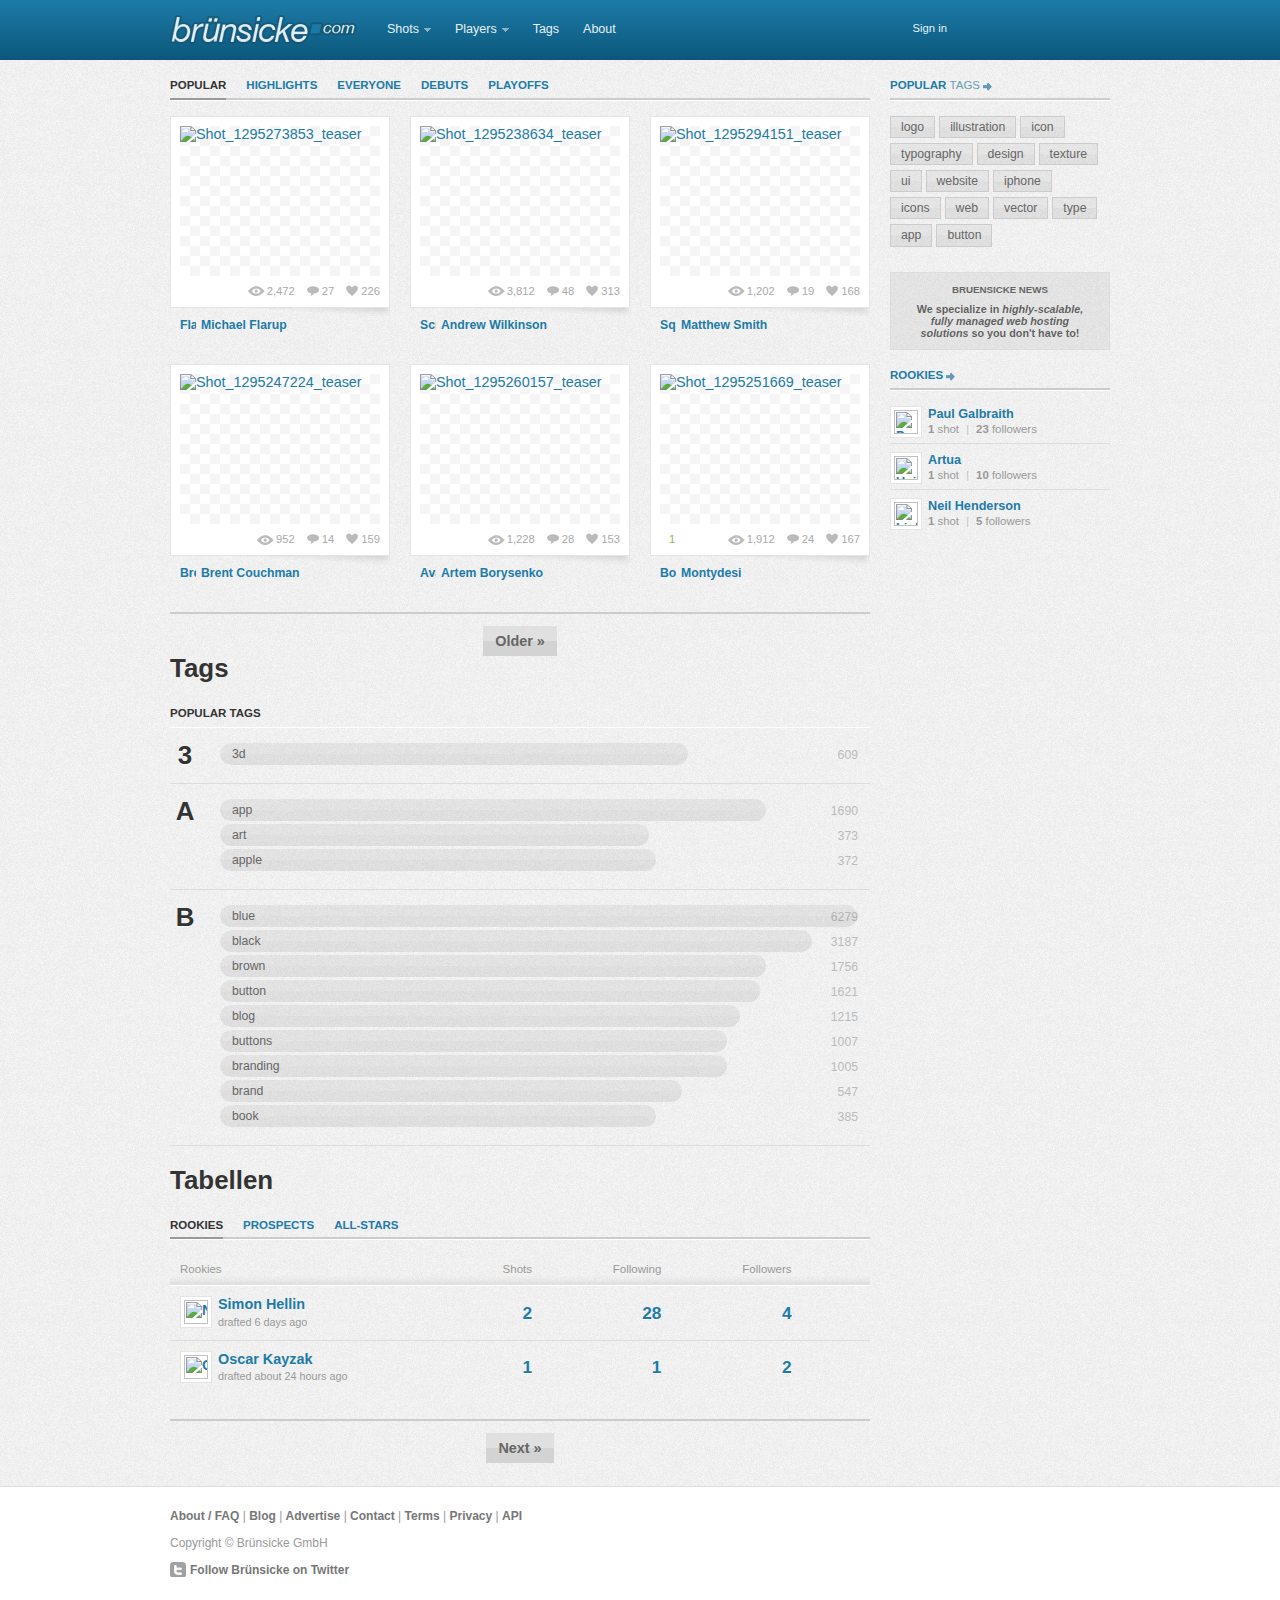
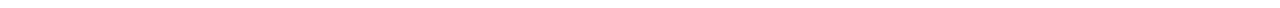
==== webroot/index.html @ 8df4af20 "adding index.html as test prototype" ====
<html lang="en" xmlns="http://www.w3.org/1999/xhtml" xml:lang="en">
<head>
    <meta http-equiv="Content-Type" content="text/html; charset=utf-8" />
    <title>theme_front</title>
    <meta name="viewport" content="width=1000" />
    <link rel="stylesheet" type="text/css" href="css/style.css" media="all" />
</head>

<body>
    <div id="header">
        <div id="header-inner">
            <div id="logo">
                <a href="http://bruensicke.com/"><img alt="bruensicke" src="img/logo.png" /></a>
            </div>

            <ul id="primary">
                <li id="t-signin"><a href="#/session/new">Sign in</a></li>

                <li id="t-shots">
                    <a href="#/" class="has-sub">Shots</a>

                    <ul class="tabs">
                        <li class="active"><a href="#/shots/popular/">Popular</a></li>

                        <li class=""><a href="#/highlights/">Highlights</a></li>

                        <li class=""><a href="#/shots/everyone">Everyone</a></li>

                        <li class=""><a href="#/shots/debuts/">Debuts</a></li>

                        <li class=""><a href="#/shots/playoffs">Playoffs</a></li>
                    </ul>
                </li>

                <li id="t-players">
                    <a href="#/members" class="has-sub">Players</a>

                    <ul class="tabs">
                        <li class=""><a href="#/members/rookies">Rookies</a></li>

                        <li class=""><a href="#/members/prospects">Prospects</a></li>

                        <li class=""><a href="#/members/all-stars">All-Stars</a></li>
                    </ul>
                </li>

                <li id="t-tags"><a href="#/tags">Tags</a></li>

                <li id="t-about"><a href="#/site/about">About</a></li>
            </ul>
        </div>
    </div><!-- /header -->

    <div id="container">
        <div id="main">
            <ul class="secondary">
                <li class="active"><a href="#/shots/popular/">Popular</a></li>

                <li class=""><a href="#/highlights/">Highlights</a></li>

                <li class=""><a href="#/shots/everyone">Everyone</a></li>

                <li class=""><a href="#/shots/debuts/">Debuts</a></li>

                <li class=""><a href="#/shots/playoffs">Playoffs</a></li>
            </ul><!-- boxes -->

            <ol class="group">
                <li class="groupitem">
                    <div class="box">
                        <div class="item">
                            <div class="item-img">
                                <a href="#/shots/100766-Thermo-Settings?list=popular&amp;offset=0" class="item-link"><img alt="Shot_1295273853_teaser" src="images/shot_1295273853_teaser.png" /></a> <a style="opacity: 0;" href="#/shots/100766-Thermo-Settings?list=popular&amp;offset=0" class="item-over"><strong>Thermo Settings</strong> <span class="dim">400 × 300</span> (120,000 pixels) <em>January 17, 2011</em></a>
                            </div>

                            <ul class="tools group">
                                <li class="fav"><a href="#/shots/100766-Thermo-Settings/fans" title="See fans of this screenshot">226</a></li>

                                <li class="cmnt"><a href="#/shots/100766-Thermo-Settings?list=popular&amp;offset=0#comments" title="View comments on this screenshot">27</a></li>

                                <li class="views">2,472</li>
                            </ul>
                        </div>
                    </div>

                    <h2><a href="#/flarup" class="url" rel="contact" title="Michael Flarup"><img alt="Flarup-flarup" class="photo fn" src="images/avatar.jpg" /> Michael Flarup</a></h2>
                </li>

                <li class="groupitem">
                    <div class="box">
                        <div class="item">
                            <div class="item-img">
                                <a href="#/shots/100601-Now-in-Beta?list=popular&amp;offset=1" class="item-link"><img alt="Shot_1295238634_teaser" src="images/shot_1295238634_teaser.png" /></a> <a href="#/shots/100601-Now-in-Beta?list=popular&amp;offset=1" class="item-over"><strong>Now in Beta</strong> <span class="dim">400 × 300</span> (120,000 pixels) <em>January 16, 2011</em></a>
                            </div>

                            <ul class="tools group">
                                <li class="fav"><a href="#/shots/100601-Now-in-Beta/fans" title="See fans of this screenshot">313</a></li>

                                <li class="cmnt"><a href="#/shots/100601-Now-in-Beta?list=popular&amp;offset=1#comments" title="View comments on this screenshot">48</a></li>

                                <li class="views">3,812</li>
                            </ul>
                        </div>
                    </div>

                    <h2><a href="#/awilkinson" class="url" rel="contact" title="Andrew Wilkinson"><img alt="Screen_shot_2009-11-10_at_2" class="photo fn" src="images/avatar.jpg" /> Andrew Wilkinson</a></h2>
                </li>

                <li class="groupitem third">
                    <div class="box">
                        <div class="item">
                            <div class="item-img">
                                <a href="#/shots/100973-Trappe-Door-Menu?list=popular&amp;offset=2" class="item-link"><img alt="Shot_1295294151_teaser" src="images/shot_1295294151_teaser.png" /></a> <a href="#/shots/100973-Trappe-Door-Menu?list=popular&amp;offset=2" class="item-over"><strong>Trappe Door Menu</strong> <span class="dim">400 × 300</span> (120,000 pixels) <em>January 17, 2011</em></a>
                            </div>

                            <ul class="tools group">
                                <li class="fav"><a href="#/shots/100973-Trappe-Door-Menu/fans" title="See fans of this screenshot">168</a></li>

                                <li class="cmnt"><a href="#/shots/100973-Trappe-Door-Menu?list=popular&amp;offset=2#comments" title="View comments on this screenshot">19</a></li>

                                <li class="views">1,202</li>
                            </ul>
                        </div>
                    </div>

                    <h2><a href="#/squaredeye" class="url" rel="contact" title="Matthew Smith"><img alt="Squaredeye_336x336" class="photo fn" src="images/avatar.jpg" /> Matthew Smith</a></h2>
                </li>

                <li class="groupitem">
                    <div class="box">
                        <div class="item">
                            <div class="item-img">
                                <a href="#/shots/100644-East-VS-West?list=popular&amp;offset=3" class="item-link"><img alt="Shot_1295247224_teaser" src="images/shot_1295247224_teaser.png" /></a> <a href="#/shots/100644-East-VS-West?list=popular&amp;offset=3" class="item-over"><strong>East VS West</strong> <span class="dim">400 × 300</span> (120,000 pixels) <em>January 17, 2011</em></a>
                            </div>

                            <ul class="tools group">
                                <li class="fav"><a href="#/shots/100644-East-VS-West/fans" title="See fans of this screenshot">159</a></li>

                                <li class="cmnt"><a href="#/shots/100644-East-VS-West?list=popular&amp;offset=3#comments" title="View comments on this screenshot">14</a></li>

                                <li class="views">952</li>
                            </ul>
                        </div>
                    </div>

                    <h2><a href="#/brentcouchman" class="url" rel="contact" title="Brent Couchman"><img alt="Brent_couchman" class="photo fn" src="images/avatar.jpg" /> Brent Couchman</a></h2>
                </li>

                <li class="groupitem">
                    <div class="box">
                        <div class="item">
                            <div class="item-img">
                                <a href="#/shots/100680-Sushi-icons?list=popular&amp;offset=4" class="item-link"><img alt="Shot_1295260157_teaser" src="images/shot_1295260157_teaser.png" /></a> <a href="#/shots/100680-Sushi-icons?list=popular&amp;offset=4" class="item-over"><strong>Sushi icons</strong> <span class="dim">400 × 300</span> (120,000 pixels) <em>January 17, 2011</em></a>
                            </div>

                            <ul class="tools group">
                                <li class="fav"><a href="#/shots/100680-Sushi-icons/fans" title="See fans of this screenshot">153</a></li>

                                <li class="cmnt"><a href="#/shots/100680-Sushi-icons?list=popular&amp;offset=4#comments" title="View comments on this screenshot">28</a></li>

                                <li class="views">1,228</li>
                            </ul>
                        </div>
                    </div>

                    <h2><a href="#/intriligator" class="url" rel="contact" title="Artem Borysenko"><img alt="Avatar" class="photo fn" src="images/avatar.jpg" /> Artem Borysenko</a></h2>
                </li>

                <li class="groupitem third">
                    <div class="box">
                        <div class="item">
                            <div class="item-img">
                                <a href="#/shots/100654-Sega-Controller?list=popular&amp;offset=5" class="item-link"><img alt="Shot_1295251669_teaser" src="images/shot_1295251669_teaser.png" /></a> <a href="#/shots/100654-Sega-Controller?list=popular&amp;offset=5" class="item-over"><strong>Sega Controller</strong> <span class="dim">400 × 300</span> (120,000 pixels) <em>January 17, 2011</em></a>
                            </div>

                            <ul class="tools group">
                                <li class="fav"><a href="#/shots/100654-Sega-Controller/fans" title="See fans of this screenshot">167</a></li>

                                <li class="cmnt"><a href="#/shots/100654-Sega-Controller?list=popular&amp;offset=5#comments" title="View comments on this screenshot">24</a></li>

                                <li class="views">1,912</li>
                            </ul>
                        </div><a href="#/shots/100654-Sega-Controller/rebounds"><span original-title="This shot has rebounds." rel="tipsy" class="rebound-mark has-rebounds">1</span></a>
                    </div>

                    <h2><a href="#/MontyDesi" class="url" rel="contact" title="Montydesi"><img alt="Boxy2_normal" class="photo fn" src="images/avatar.jpg" /> Montydesi</a></h2>
                </li>
            </ol>

            <div class="page">
                <div class="pagination">
                    <a href="#/shots?page=2" class="next_page" rel="next">Older »</a>
                </div>
            </div><!-- /boxes -->
            <!-- tags -->

            <div class="full">
                <h1>Tags</h1>
            </div>

            <h2 class="section">Popular <span class="meta">Tags</span></h2>

            <h3 class="alpha"><span>3</span></h3>

            <ol class="tags main">
                <li class="tag"><em>609</em> <a href="/tags/3d" rel="tag"><strong>3d</strong></a> <span class="perc" style="width: 72%;">72%</span></li>
            </ol>

            <h3 class="alpha"><span>A</span></h3>

            <ol class="tags main">
                <li class="tag"><em>1690</em> <a href="/tags/app" rel="tag"><strong>app</strong></a> <span class="perc" style="width: 84%;">84%</span></li>

                <li class="tag"><em>373</em> <a href="/tags/art" rel="tag"><strong>art</strong></a> <span class="perc" style="width: 66%;">66%</span></li>

                <li class="tag"><em>372</em> <a href="/tags/apple" rel="tag"><strong>apple</strong></a> <span class="perc" style="width: 67%;">67%</span></li>
            </ol>

            <h3 class="alpha"><span>B</span></h3>

            <ol class="tags main">
                <li class="tag"><em>6279</em> <a href="/tags/blue" rel="tag"><strong>blue</strong></a> <span class="perc" style="width: 98%;">98%</span></li>

                <li class="tag"><em>3187</em> <a href="/tags/black" rel="tag"><strong>black</strong></a> <span class="perc" style="width: 91%;">91%</span></li>

                <li class="tag"><em>1756</em> <a href="/tags/brown" rel="tag"><strong>brown</strong></a> <span class="perc" style="width: 84%;">84%</span></li>

                <li class="tag"><em>1621</em> <a href="/tags/button" rel="tag"><strong>button</strong></a> <span class="perc" style="width: 83%;">83%</span></li>

                <li class="tag"><em>1215</em> <a href="/tags/blog" rel="tag"><strong>blog</strong></a> <span class="perc" style="width: 80%;">80%</span></li>

                <li class="tag"><em>1007</em> <a href="/tags/buttons" rel="tag"><strong>buttons</strong></a> <span class="perc" style="width: 78%;">78%</span></li>

                <li class="tag"><em>1005</em> <a href="/tags/branding" rel="tag"><strong>branding</strong></a> <span class="perc" style="width: 78%;">78%</span></li>

                <li class="tag"><em>547</em> <a href="/tags/brand" rel="tag"><strong>brand</strong></a> <span class="perc" style="width: 71%;">71%</span></li>

                <li class="tag"><em>385</em> <a href="/tags/book" rel="tag"><strong>book</strong></a> <span class="perc" style="width: 67%;">67%</span></li>
            </ol><!-- /tags -->
            <!-- tables -->

            <div class="full">
                <h1>Tabellen</h1>
            </div>

            <ul class="secondary">
                <li class="active"><a href="/members/rookies">Rookies</a></li>

                <li class=""><a href="/members/prospects">Prospects</a></li>

                <li class=""><a href="/members/all-stars">All-Stars</a></li>
            </ul>

            <table cellspacing="0" class="data users-table">
                <tbody>
                    <tr>
                        <th class="list-title">Rookies</th>

                        <th></th>

                        <th class="num">Shots</th>

                        <th class="num">Following</th>

                        <th class="num">Followers</th>

                        <th></th>
                    </tr>

                    <tr class="user-7855">
                        <td class="user">
                            <h4 class="vcard"><a title="Simon Hellin" rel="contact" class="url" href="/simohell"><img src="images/avatar.jpg" class="photo fn" alt="N1035983820_30108112_5289_normal" /> Simon Hellin</a> <span class="user-meta">drafted 6 days ago</span></h4>
                        </td>

                        <td></td>

                        <td class="num screenshots"><a href="/simohell">2</a></td>

                        <td class="num follows"><a href="/simohell/following">28</a></td>

                        <td class="num followers"><a href="/simohell/followers">4</a></td>

                        <td class="follow"></td>
                    </tr>

                    <tr class="user-11379">
                        <td class="user">
                            <h4 class="vcard"><a title="Oscar Kayzak" rel="contact" class="url" href="/oquay"><img src="images/avatar.jpg" class="photo fn" alt="Oscar" /> Oscar Kayzak</a> <span class="user-meta">drafted about 24 hours ago</span></h4>
                        </td>

                        <td></td>

                        <td class="num screenshots"><a href="/oquay">1</a></td>

                        <td class="num follows"><a href="/oquay/following">1</a></td>

                        <td class="num followers"><a href="/oquay/followers">2</a></td>

                        <td class="follow"></td>
                    </tr>
                </tbody>
            </table>

            <div class="page">
                <div class="pagination">
                    <a rel="next" class="next_page" href="/members/rookies?page=2">Next »</a>
                </div><!-- /tables -->
            </div>
      </div><!-- /main -->

            <div id="sidebar">
                <h3 class="tab"><a href="#/tags">Popular <span class="meta">Tags</span></a></h3>

                <ol class="popular-tags">
                    <li class="tag"><a href="#/tags/logo" rel="tag">logo</a></li>

                    <li class="tag"><a href="#/tags/illustration" rel="tag">illustration</a></li>

                    <li class="tag"><a href="#/tags/icon" rel="tag">icon</a></li>

                    <li class="tag"><a href="#/tags/typography" rel="tag">typography</a></li>

                    <li class="tag"><a href="#/tags/design" rel="tag">design</a></li>

                    <li class="tag"><a href="#/tags/texture" rel="tag">texture</a></li>

                    <li class="tag"><a href="#/tags/ui" rel="tag">ui</a></li>

                    <li class="tag"><a href="#/tags/website" rel="tag">website</a></li>

                    <li class="tag"><a href="#/tags/iphone" rel="tag">iphone</a></li>

                    <li class="tag"><a href="#/tags/icons" rel="tag">icons</a></li>

                    <li class="tag"><a href="#/tags/web" rel="tag">web</a></li>

                    <li class="tag"><a href="#/tags/vector" rel="tag">vector</a></li>

                    <li class="tag"><a href="#/tags/type" rel="tag">type</a></li>

                    <li class="tag"><a href="#/tags/app" rel="tag">app</a></li>

                    <li class="tag"><a href="#/tags/button" rel="tag">button</a></li>
                </ol>

                <div class="ad-top-wrap">
                    <div class="ad last group">
                        <a href="#/site/advertise" class="flag">Bruensicke News</a><strong>We specialize in <em>highly-scalable, fully managed web hosting solutions</em> so you don't have to!</strong></a>
                    </div>
                </div>

                <h3 class="tab"><a href="#/members/rookies">Rookies</a></h3>

                <ol class="players-list">
                    <li class="groupitem">
                        <h4 class="vcard"><a href="#/paulgalbraith" class="url" length="18" rel="contact" title="Paul Galbraith"><img alt="Paulgalbraith" class="photo fn" src="images/avatar.jpg" /> Paul Galbraith</a> <span class="user-meta"><strong>1</strong> shot <i>|</i> <strong>23</strong> followers</span></h4>
                    </li>

                    <li class="groupitem">
                        <h4 class="vcard"><a href="#/Artua" class="url" length="18" rel="contact" title="Artua"><img alt="Upic" class="photo fn" src="images/avatar.jpg" /> Artua</a> <span class="user-meta"><strong>1</strong> shot <i>|</i> <strong>10</strong> followers</span></h4>
                    </li>

                    <li class="groupitem">
                        <h4 class="vcard"><a href="#/henderland" class="url" length="18" rel="contact" title="Neil Henderson"><img alt="Light-fun---flickr---photo-sharing__1295353305246" class="photo fn" src="images/avatar.jpg" /> Neil Henderson</a> <span class="user-meta"><strong>1</strong> shot <i>|</i> <strong>5</strong> followers</span></h4>
                    </li>
                </ol>
            </div><!-- /sidebar -->

            <div class="clear"></div>
        </div><!-- /content -->
        <!-- /container -->

        <div id="footer">
            <div id="footer-inner">
                <p id="footer-nav"><a href="#/site/about" id="f-home">About / FAQ</a> | <a href="http://blog.front.com/">Blog</a> | <a href="#/site/advertise">Advertise</a> | <a href="#/site/contact">Contact</a> | <a href="#/site/terms">Terms</a> | <a href="#/site/privacy">Privacy</a> | <a href="#/site/api">API</a></p>

                <p>Copyright © Brünsicke GmbH</p>

                <p><a href="http://twitter.com/bruensicke" class="footer-twitter">Follow Brünsicke on Twitter</a></p>
            </div>
        </div><!-- /footer -->
        <script src="js/jquery.min.js" type="text/javascript">
</script><script src="js/jquery.form.js" type="text/javascript">
</script><script src="js/jquery.tipsy.js" type="text/javascript">
</script><script src="js/application.js" type="text/javascript">
</script>
    </div>
</body>
</html>
---- webroot/css/style.css ----
/* =  Bruensicke Template - Front  
-------------------------------------------------------------- */

/* =  reset  
-------------------------------------------------------------- */

html,
body,
div,
span,
applet,
object,
iframe,
h1,
h2,
h3,
h4,
h5,
h6,
p,
blockquote,
pre,
a,
abbr,
acronym,
address,
big,
cite,
code,
del,
dfn,
em,
font,
img,
ins,
kbd,
q,
s,
samp,
small,
strike,
strong,
sub,
sup,
tt,
var,
b,
u,
i,
center,
dl,
dt,
dd,
ol,
ul,
li,
fieldset,
form,
label,
legend,
table,
caption,
tbody,
tfoot,
thead,
tr,
th,
td {
    margin: 0pt;
    padding: 0pt;
    font-size: 100%;
    vertical-align: baseline;
    border: 0pt none;
    outline: 0pt none;
    background: none repeat scroll 0% 0% transparent;
}
ol,
ul { list-style: none outside none }
body {
    font-family: "Helvetica Neue",Helvetica,Arial,sans-serif;
    font-size: 62.5%;
	background: url('../img/tile.gif') repeat scroll -70% 0pt;
}
a:link,
a:visited {
    outline: medium none;
    text-decoration: none;
}
a:hover {
    text-decoration: none;
}
*::-moz-selection {
    background: none repeat scroll 0% 0% rgb(234, 76, 136);
    color: rgba(255, 255, 255, 0.85);
}

/* =  colors  
-------------------------------------------------------------- */
body {
	background-color: #f0f0f0;
    color: #333333;
}
a:link,
a:visited {
    color: #1d7ba8;
}
a:hover {
    color: #0b577b;
}
#header { 
	background: #1d7ba8; /* for non-css3 browsers */
	filter: progid:DXImageTransform.Microsoft.gradient(startColorstr='#1d7ba8', endColorstr='#0b577b'); /* for IE */
	background: -webkit-gradient(linear, left top, left bottom, from(#1d7ba8), to(#0b577b)); /* for webkit browsers */
	background: -moz-linear-gradient(top,  #1d7ba8,  #0b577b); /* for firefox 3.6+ */
	}
div#header ul {
    color: #1d7ba8;
}
div#header ul li a {
    color: #e6f1f5;
}
div#header ul li a:hover,
div#header ul li#t-profile:hover a,
div#header ul li#t-shots:hover a,
div#header ul li#t-players:hover a {
    color: #fff;
}
div#header ul li ul {
    background-color: #1c749a;
}

ol.group li div.box a.item-over strong {
    color: rgb(234, 76, 136);
}

#footer { 
	border-top: 1px solid #dddddd;
	background-color: #fff; 
	}

/* =  stucture  
-------------------------------------------------------------- */
#wrap-inner {
    padding: 25px 0pt 30px;
    background: url('../img/big-fade.png') repeat-x scroll -70% 0pt transparent;
}
#container {
    position: relative;
    width: 940px;
    margin: 0pt auto;
    padding: 0pt;
    font-size: 1.2em;
}
#main {
    float: left;
    width: 700px;
    font-size: 1.2em;
}
#sidebar {
    float: right;
    width: 220px;
    font-size: 1.2em;
}
.clear {
	clear: both;
}

/* =  header  
-------------------------------------------------------------- */
#header { 
	min-height: 60px;
	margin: 0 0 20px 0;
	}
#header-inner {
    width: 940px;
    margin: 0pt auto;
    padding: 15px 0pt;
}
#logo {
    float: left;
    margin: 0pt;
}
#logo a,
#logo span {
    display: block;
    width: 187px;
    height: 30px;
}
#logo a:hover { opacity: 0.6 }


/* =  primary navi
-------------------------------------------------------------- */
div#header ul {
    float: left;
    width: 584px;
    margin: 2px 0pt 0pt 20px;
}
div#header ul li {
    float: left;
    margin: 0pt 4px 0pt 0pt;
    font-size: 1.25em;
    line-height: 1;
}
div#header ul li#t-profile,
div#header ul li#t-signin,
div#header ul li#t-signup { float: right }
div#header ul li a {
    display: block;
    padding: 6px 10px 7px;
    text-decoration: none;
}
div#header ul li a:hover,
div#header ul li#t-profile:hover a,
div#header ul li#t-shots:hover a,
div#header ul li#t-players:hover a {
    background: url('../img/glass-light.png') repeat-x scroll 0pt 50% rgba(255, 255, 255, 0.12);
    -moz-border-radius: 6px 6px 6px 6px;
}
div#header ul li#t-signin a,
div#header ul li#t-signup a {
    padding: 0pt;
    margin: 6px 10px 6px 5px;
    font-size: 0.9em;
}
div#header ul li#t-signin a:hover,
div#header ul li#t-signup a:hover {
    background: none repeat scroll 0% 0% transparent;
    -moz-border-radius: 0pt 0pt 0pt 0pt;
}
body#user-profile div#header ul li#t-profile a,
body#shots div#header ul li#t-shots a,
body#players div#header ul li#t-players a,
body#tags div#header ul li#t-tags a,
body#activity div#header ul li#t-activity a,
body#upld div#header ul li#t-upld a,
body#about div#header ul li#t-about a,
body#following li#t-following a,
body#incoming-activity li#t-activity a {
    font-weight: bold;
    color: rgb(255, 255, 255);
    background: url('../img/primary-shadow.png') repeat-x scroll left top rgba(43, 48, 53, 0.53);
    -moz-border-radius: 6px 6px 6px 6px;
}
div#header ul li#t-profile a.url,
div#header ul li#t-shots a.has-sub,
div#header ul li#t-players a.has-sub {
    padding-right: 22px;
    background: url('../img/icon-submenu.png') no-repeat scroll 100% 50% transparent;
}
div#header ul li#t-profile:hover a.url,
body#user-profile div#header ul li#t-profile:hover a.url,
div#header ul li#t-shots:hover a.has-sub,
body#shots div#header ul li#t-shots:hover a.has-sub,
div#header ul li#t-players:hover a.has-sub,
body#players div#header ul li#t-players:hover a.has-sub {
    background-color: rgba(255, 255, 255, 0.12);
    background-image: url('../img/glass-light.png'), url('../img/icon-submenu.png');
    background-repeat: repeat-x, no-repeat;
    background-position: 0pt 50%, 100% 50%;
}
body#user-profile div#header ul li#t-profile a.url,
body#shots div#header ul li#t-shots a.has-sub,
body#players div#header ul li#t-players a.has-sub {
    background-image: url('../img/primary-shadow.png'), url('../img/icon-submenu.png');
    background-repeat: repeat-x, no-repeat;
    background-position: left top, 100% 50%;
}
div#header ul li#t-profile:hover a,
body#user-profile div#header ul li#t-profile:hover a,
div#header ul li#t-shots:hover a,
body#shots div#header ul li#t-shots:hover a,
div#header ul li#t-players:hover a,
body#players div#header ul li#t-players:hover a {
    -moz-border-radius-bottomleft: 0pt;
    -moz-border-radius-bottomright: 0pt;
    -moz-box-shadow: 1px 1px 1px rgba(0, 0, 0, 0.2);
}
div#header ul li ul {
    position: absolute;
    display: none;
    float: left;
    width: 120px;
    padding: 5px 0pt;
    -moz-border-radius: 0pt 6px 6px 6px;
    -moz-box-shadow: 1px 1px 1px rgba(0, 0, 0, 0.3);
    z-index: 2;
}
div#header ul li ul li {
    clear: left;
    margin: 0pt;
    width: 100%;
}

div#header ul li:hover ul li a {
    padding: 5px 10px;
    font-size: 0.7em;
    font-weight: normal;
    color: rgb(187, 191, 195);
    background: none repeat scroll 0% 0% transparent;
    -moz-box-shadow: none;
}
div#header ul li ul li a:hover {
    color: rgb(255, 255, 255);
    background: none repeat scroll 0% 0% rgba(255, 255, 255, 0.1);
    -moz-border-radius: 0pt 0pt 0pt 0pt;
}
div#header ul li ul li a:active { background: none repeat scroll 0% 0% rgba(0, 0, 0, 0.15) }
div#header ul li ul li:last-child a,
div#header ul li ul li:last-child a,
div#header ul li ul li:last-child a { border-bottom: medium none }


/* =    
-------------------------------------------------------------- */
a.tagline-action {
    margin: 0pt 0pt 0pt 3px;
    font-size: 0.8em;
    font-weight: bold;
    padding-right: 12px;
    background: url('../img/icon-bluearrow.png') no-repeat scroll 100% 4px transparent;
}
a.tagline-action:hover { background-position: 100% -18px }
div.full {
    width: 700px;
    margin: 0pt 0pt 20px;
    padding: 0pt;
}
h1 {
    font-size: 1.8em;
    line-height: 1.5em;
}
h1.compact {
    font-size: 1.36em;
    font-weight: normal;
    line-height: 1.3;
    color: rgb(119, 119, 119);
}
h1.compact strong { color: rgb(51, 51, 51) }
div.notice {
    padding: 10px 12px;
    font-size: 1.7em;
    font-weight: normal;
    text-align: left;
    color: rgb(255, 255, 255);
    border-top: 1px solid rgb(133, 174, 211);
    border-bottom: 1px solid rgb(204, 204, 204);
    background: url('../img/alert-lines.png') repeat-x scroll left top rgb(97, 143, 185);
}
div.notice h2 {
    width: 940px;
    margin: 0pt auto;
    font-weight: normal;
    text-align: center;
}
ul.secondary {
    margin: 0pt 0pt 15px;
    padding: 0pt;
    font-size: 0.8em;
    line-height: 1;
    border-bottom: 1px solid rgba(255, 255, 255, 0.9);
    background: url('../img/border-2px.gif') repeat-x scroll left bottom transparent;
}
ul.secondary:after {
    content: ".";
    display: block;
    height: 0pt;
    clear: both;
    visibility: hidden;
}
ul.secondary li {
    float: left;
    margin: 0pt 20px 0pt 0pt;
    font-weight: bold;
    line-height: 1;
    text-transform: uppercase;
    color: rgb(170, 170, 170);
}
ul.secondary li a,
ul.secondary li span.empty {
    float: left;
    padding: 0pt 0pt 8px;
    text-decoration: none;
}
ul.secondary li a:hover { background: url('../img/tab-over-2px.gif') repeat-x scroll left bottom transparent }
ul.secondary li a:hover,
ul.secondary li a:hover span.meta { color: rgb(32, 95, 130) }
ul.secondary li.active a,
ul.secondary li.active span.empty {
    color: rgb(51, 51, 51);
    background: url('../img/tab-on-2px.gif') repeat-x scroll left bottom transparent;
}
ol.group li {
    position: relative;
    width: 220px;
    float: left;
    padding: 0pt;
    margin: 0pt 20px 30px 0pt;
}
ol.group li.third { margin-right: 0pt }
ol.group li h2 {
    margin: 0pt;
    padding: 0pt 0pt 0pt 10px;
    font-size: 0.85em;
    font-weight: normal;
    line-height: 1.4em;
    color: rgb(153, 153, 153);
    vertical-align: middle;
}
ol.group li h2 a img {
    float: left;
    width: 16px;
    margin: 0pt 5px 0pt 0pt;
    vertical-align: middle;
}
ol.group li h2 a {
    font-weight: bold;
    text-decoration: none;
}
ol.group li h2 a:hover img { width: 16px }
ol.group li div.box {
    position: relative;
    clear: left;
    padding: 0pt 0pt 10px;
    background: url('../img/item-bottom-sm.png') no-repeat scroll left bottom transparent;
    overflow: hidden;
}
ol.group li div.box div.item {
    padding: 10px;
    background: url('../img/item-check-sm.gif') no-repeat scroll left top transparent;
}
ol.group li div.box a.item-over {
    opacity: 0;
    position: absolute;
    top: 10px;
    left: 10px;
    width: 180px;
    height: 130px;
    margin: 0pt;
    padding: 10px;
    font-size: 0.8em;
    line-height: 2em;
    text-decoration: none;
    color: rgb(136, 136, 136);
    background: url('../img/zoom-bg-white.png') no-repeat scroll right bottom transparent;
}
ol.group li div.box a.item-over strong {
    display: block;
    margin: 0pt;
    font-weight: bold;
    font-size: 1.4em;
    line-height: 1.2em;
}
ol.group li div.box a.item-over span.dim {
    font-weight: bold;
    color: rgb(102, 102, 102);
}
ol.group li div.box a.item-over em {
    display: block;
    position: absolute;
    bottom: 10px;
    left: 10px;
    margin: 0pt 0pt 3px;
    font-size: 1em;
    font-weight: normal;
    font-style: normal;
    line-height: 1em;
    color: rgb(136, 136, 136);
}
ol.group li div.item-img {
    width: 200px;
    height: 150px;
    overflow: hidden;
}
ol.group li div.box span.rebound-mark {
    position: absolute;
    bottom: 17px;
    left: 10px;
    z-index: 2;
}
ol.group li div.box span.has-rebounds {
    padding: 0pt 0pt 0pt 9px;
    font-size: 0.78em;
    line-height: 1.5;
    color: rgb(138, 186, 86);
    background: url('../img/icon-rebound-source.png') no-repeat scroll 0pt 0pt transparent;
}
ol.group li ul.tools {
    margin: 10px 0pt 0pt;
    text-align: left;
}
ul.tools li {
    float: right;
    width: auto;
    margin: 0pt 0pt 0pt 12px;
    display: inline;
    font-size: 0.78em;
    line-height: 1;
    color: rgb(170, 170, 170);
}
ul.tools li a {
    text-decoration: none;
    color: rgb(170, 170, 170);
}
ul.tools li.views {
    margin-left: 0pt;
    border-left: medium none;
    padding-left: 19px;
    background: url('../img/icon-views-sm.png') no-repeat scroll 0pt 50% transparent;
}
li.cmnt a,
li.cmnt span {
    padding-left: 15px;
    background: url('../img/icon-comments.png') no-repeat scroll 0pt 0pt transparent;
}
li.cmnt a:hover { background-position: 0pt -15px }
li.fav a,
li.fav span {
    padding-left: 15px;
    background: url('../img/icon-hearts.gif') no-repeat scroll 0pt 0pt transparent;
}
li.fav a:hover { background-position: 0pt -17px }
ul.tools li a:hover { color: rgb(119, 119, 119) }
div.page {
    padding: 20px 0pt 0pt;
    font-weight: bold;
    text-align: center;
    border-top: 2px solid rgb(204, 204, 204);
}
div.page a {
    margin: 0pt;
    padding: 7px 12px;
    font-size: 1em;
    line-height: 1;
    text-decoration: none;
    color: rgb(102, 102, 102);
    background: url('../img/glass-30.png') repeat-x scroll 0pt 50% rgb(211, 211, 211);
    -moz-border-radius: 6px 6px 6px 6px;
}
div.page a:hover {
    color: rgb(255, 255, 255);
    background: url('../img/glass-light.png') repeat-x scroll 0pt 50% rgb(234, 76, 136);
}
ol.players-list {
    margin: -8px 0pt 20px;
    font-size: 0.9em;
}
#sidebar ol.players-list { font-size: 0.8em }
ol.players-list li {
    margin: 0pt;
    padding: 8px 0pt;
    border-bottom: 1px solid rgb(221, 221, 221);
}
ol.players-list li h4.vcard { margin: 0pt }
#sidebar ol.players-list li h4.vcard { line-height: 1.4 }
#sidebar ol.players-list li h4.vcard img { width: 24px }
ol.players-list li span.user-meta {
    display: block;
    margin: 0pt;
    padding: 0pt;
    font-size: 0.85em;
    font-weight: normal;
    line-height: 1.2;
    color: rgb(153, 153, 153);
}
#sidebar ol.players-list li span.user-meta {
    font-size: 0.9em;
    line-height: 1;
}
ol.players-list li span.user-meta i {
    margin: 0pt 4px;
    font-size: 0.9em;
    text-shadow: 1px 1px 1px rgb(255, 255, 255);
    color: rgb(187, 187, 187);
}
ol.players-list li:last-child { border-bottom: medium none }
div.site ol.current-ads li:nth-child(4n) { margin-right: 0pt }
#sidebar h3 {
    margin: 0pt 0pt 15px;
    padding: 0pt 0pt 8px;
    font-size: 0.8em;
    line-height: 1;
    text-transform: uppercase;
    border-bottom: 1px solid rgba(255, 255, 255, 0.9);
    background: url('../img/border-2px.gif') repeat-x scroll left bottom transparent;
}
#sidebar h3 span.meta {
    font-weight: normal;
    line-height: 0.9;
    color: rgb(85, 85, 85);
}
#sidebar h3.tab { padding-bottom: 0pt }
#sidebar h3.tab:after {
    content: ".";
    display: block;
    height: 0pt;
    clear: both;
    visibility: hidden;
}
.tab a {
    float: left;
    padding: 0pt 12px 8px 0pt;
    font-weight: bold;
    background: url('../img/icon-bluearrow.png') no-repeat scroll 100% 2px transparent;
}
.tab a:hover { background-position: 100% -20px }
#sidebar h3.tab a span.meta { color: rgba(64, 131, 169, 0.8) }
.tab a:hover,
#sidebar h3.tab a:hover span.meta {
    text-decoration: none;
    color: rgb(32, 95, 130);
}
div.ad-top-wrap { margin: 18px 0pt 0pt;
	    padding: 20px 0 0 0;
    clear: both;
     }
div.ad {
    margin: 0pt 0pt 20px;
    padding: 10px 15px;
    background: none repeat scroll 0% 0% rgba(0, 0, 0, 0.05);
    font-size: 0.75em;
    font-weight: normal;
    text-align: center;
    color: rgba(0, 0, 0, 0.6);
    border: 1px solid rgb(221, 221, 221);
    -moz-border-radius: 6px 6px 6px 6px;
}
div.ad a.flag {
    display: block;
    margin: 0pt 0pt 6px;
    padding: 0pt;
    font-size: 0.9em;
    font-weight: bold;
    line-height: 1.5;
    text-transform: uppercase;
    color: rgb(102, 102, 102);
}
div.ad a.flag:hover { color: rgb(51, 51, 51) }
div.ad a {
    display: block;
    color: rgb(102, 102, 102);
}
div.ad a img {
    display: block;
    margin: 2px auto 5px;
}
div.ad a strong {
    display: block;
    clear: left;
    font-weight: normal;
    line-height: 1.3;
}
div.ad a em {
    font-style: normal;
    font-weight: bold;
    color: rgb(64, 131, 169);
}
div.ad a:hover { text-decoration: none }
h4.vcard {
    margin: 0pt 0pt 20px;
    font-size: 1.1em;
    font-weight: bold;
    line-height: 1.6em;
}
h4.vcard a img {
    float: left;
    width: 32px;
    margin: 0pt 6px 0pt 0pt;
    vertical-align: middle;
    padding: 3px;
    background: none repeat scroll 0% 0% rgb(255, 255, 255);
    border: 1px solid rgb(229, 229, 229);
}
h4.vcard a:hover img {
    border-color: transparent;
    background: none repeat scroll 0% 0% transparent;
}

/* =  tags full width 
-------------------------------------------------------------- */
h2.section {
    background: url("/img/border-2px.gif") repeat-x scroll left bottom transparent;
    border-bottom: 1px solid rgba(255, 255, 255, 0.9);
    font-size: 0.8em;
    line-height: 1;
    margin: 0 0 15px;
    overflow: hidden;
    padding: 0 0 8px;
    text-transform: uppercase;
}

h2.section.taggy {
	text-transform: none;
	}
h2.section.taggy a {
	padding-right: 10px;	
	background: url(../img/icon-arrows.gif) no-repeat 100% 5px;
	}
h2.section.taggy a:hover {	
	background-position: 100% -17px;
	}
h2.section.taggy span {
	padding-left: 12px;
	color: #999;
	background: url(../img/icon-tag.gif) no-repeat 0 1px;
	}

ol.tags {
	margin: 0 0 20px 0;
	}
ol.tags li {
	margin: 0;
	position: relative;
	display: block; 
	font-size: 0.85em;
	overflow: hidden;
	-webkit-border-radius: 12px;
	-moz-border-radius: 12px;
	border-radius: 12px;
	z-index: 1;
	}
ol.tags li:last-child {
	border-bottom: none;
	}
ol.tags li span.perc {
	position: absolute;
	top: 0;
	left: 0;
	min-width: 12%;
	height: 100%;
	text-indent: -9999px;
	display: block;
	background: rgba(0,0,0,.07) url(../img/glass-light.png) repeat-x 0 50%;
	overflow: hidden;
	-webkit-border-radius: 12px;
	-moz-border-radius: 12px;
	border-radius: 12px;
	-webkit-transition: background .2s ease-in-out;
	-moz-transition: background .2s ease-in-out;
	-o-transition: background .2s ease-in-out;
	transition: background .2s ease-in-out;
	}
ol.tags li a {
	display: block;
	position: relative;
	padding: 4px 12px;
	font-weight: normal;
	text-decoration: none;
	z-index: 2;
	color: #999;
	}
ol.tags li a:hover {
	color: #666;
	text-decoration: none;
	}
ol.tags li:hover {
	background: #fff;
	background: rgba(0,0,0,.07);
	z-index: 1;
	}
ol.tags li:hover span.perc {
	background: none;
	}
ol.tags li a strong {
	font-weight: normal;
	}
ol.tags li a:hover strong,
ol.tags li:hover a strong {
	}
ol.tags li a.delete-tag {
	float: right;
	margin: 5px 12px 0 0;
	padding: 0;
	width: 12px;
	height: 12px;
	vertical-align: middle;
	color: #999;
	background: url(../img/icon-tagx.png) no-repeat 0 0;
	z-index: 3;
	}
ol.tags li a.delete-tag:hover {
	background-position: 0 -12px;
	}
ol.tags li a.delete-tag img {
	height: 0;
	}
ol.tags li em {
	float: right;
	padding: .4em 12px 0 0;
	font-style: normal;
	color: #bbb;
	z-index: 3;
	}
ol.tags li em span.global a {
	margin-left: 5px;
	color: #999;
	}
ol.tags li em span.global a:hover {
	color: #777;
	}
ol.main {
	margin: 0 0 15px 0;
	padding: 0 0 15px 50px;
	border-bottom: 1px solid #ddd;
	}
ol.main li {	
	margin: 0 0 3px 0;
	}
ol.main li a {	
	color: #666;
	}
div.full p.tag-results {
	float: right;
	margin: 12px 0 0 0;
	padding-left: 13px;
	font-size: 1.1em;
	line-height: 1;
	background-image: url(../img/icon-tag.gif);
	background-repeat: no-repeat;
	background-position: 0 50%;
	}
h3.alpha {
    color: #333333;
    float: left;
    font-size: 1.8em;
    line-height: 1;
    text-align: center;
    text-shadow: 0 1px 0 #FFFFFF;
    width: 30px;
}

/* =  tags  
-------------------------------------------------------------- */
ol.popular-tags { margin: 0pt 0pt 15px }
ol.popular-tags li {
    float: left;
    margin: 0pt;
    font-size: 0.85em;
    line-height: 1;
}
ol.popular-tags li a {
    float: left;
    margin: 0pt 4px 5px 0pt;
    padding: 4px 10px;
    font-weight: normal;
    text-decoration: none;
    white-space: nowrap;
    color: rgb(102, 102, 102);
    border: 1px solid rgb(204, 204, 204);
    background: url('../img/glass.png') repeat-x scroll 0pt 50% rgba(0, 0, 0, 0.07);
    -moz-border-radius: 12px 12px 12px 12px;
}
ol.popular-tags li:hover { background: none repeat scroll 0% 0% transparent }
ol.popular-tags li a:hover {
    text-decoration: none;
    background: none repeat scroll 0% 0% rgba(255, 255, 255, 0.7);
}

/* =  tables  
-------------------------------------------------------------- */
/* data tables
---------------------------------------------------------- */

table.data {
	width: 100%;
	margin: 0 0 25px 0;
	padding: 0;
	border-collapse: collapse;
	}
table.data th, table.data td {
	margin: 0;
	padding: 10px;
	vertical-align: top;
	border-bottom: 1px solid #ddd;
	}
table.data td.user {
	white-space: nowrap;
	}
table.data td.num {
	text-align: right;
	}
table.data th.num {
	text-align: right;
	}
table.data td.date {	
	font-size: .9em;
	color: #777;
	}
table.data td.follow div.follow-prompt {	
	float: right;
	font-size: .9em;
	line-height: 12px;
	margin: 0;
	}
table.data td.follow div.follow-prompt form {	
	margin: 0;
	padding: 0;
	}
table.data td.follow a.follow,
table.data td.follow a.following {
	float: right;
	padding: 6px;
	width: 12px;
	height: 12px;
	margin-right: 0;
	}
table.data td.follow a.follow span,
table.data td.follow a.following span {	
	float: left;
	padding-left: 12px;
	text-indent: -999em;
	}
table.data td.draft a.draft,
table.data td.draft span.draft-pending {	
	float: none;
	margin: 0 10px 0 0;
	font-size: .8em;
	}
table.data tr:last-child th, table.data tr:last-child td {
	border-bottom: none;
	}
table.data th {
	padding: 0 10px 5px 10px;
	text-align: left;
	}
table.data h4.vcard {
	font-size: 1em;
	line-height: 1.2;
	margin-bottom: 0;
	}
table.data h4.vcard img {
	width: 24px;
	}
table.data h4.vcard span.user-meta {
	display: block;
	margin: 0;
	padding: 0;
	font-size: .75em;
	font-weight: normal;
	line-height: 1.5;
	color: #999;	
	}
span.user-meta a.url {
	color: #999;
	}
span.user-meta a.url:hover {
	color: #666;
	}
span.user-meta a.url:hover {
	background-position: 100% -19px;
	}
table.data td blockquote {
	margin-left: 0;
	}
table.data td a.action {
	font-size: .9em;
	}
table.data td em.meta {
	display: block;
	font-size: .9em;
	line-height: 1.4;
	font-style: normal;
	color: #999;
	}
table.users-table tr:hover {
	background: #fff;
	background: rgba(255,255,255,.5);
	}
table.users-table tr:last-child td {
	border: none;
	}
table.users-table td.num {
	font-size: 1em;
	color: #777;
	}
table.users-table td.num strong {
	font-size: 1.2em;
	font-weight: bold;
	color: #333;
	}
table.users-table td.num a {
	padding: 5px 10px;
	font-size: 1.2em;
	font-weight: bold;
	text-shadow: 0 1px 0 #fff;
	-webkit-border-radius: 4px;
	-moz-border-radius: 4px;
	border-radius: 4px;
	}
table.users-table td.num a:hover {
	color: #fff;
	text-shadow: none;
	background: #ea4c88 url(../img/glass-light.png) repeat-x 0 50%;
	}
table.users-table td.num em {
	font-size: .7em;
	font-weight: normal;
	font-style: normal;
	color: #777;
	}
table.users-table th {
	padding: 8px 20px;
	font-size: .8em;
	line-height: 1.2;
	font-weight: normal;
	color: #999;
	border-color: #fff;
	background: url(../img/table-header-fade.png) repeat-x 0 100%;
	}
table.users-table th.list-title {	
	padding-left: 10px;
	}
table.users-table td {
	vertical-align: middle;
	}
table.pixel-table th,
table.pixel-table td {
	padding: 6px 0;
	font-size: .8em;
	color: #777;
	}
table.pixel-table td {
	padding-left: 8px;
	color: #333;
	}
table.pixel-table tr.grouped th,
table.pixel-table tr.grouped td {
	padding-bottom: 0;
	border-bottom: none;
	}
table.users-table td a.follow,
table.users-table td a.following {
	margin: 0;
	}

/* =  announce  
-------------------------------------------------------------- */
div.announce-btn {
    float: right;
    width: 220px;
    margin: -5px 0pt 0pt;
}
div.announce-featured { margin-top: -8px }
div.announce-btn a {
    display: block;
    padding: 8px 10px;
    font-size: 0.9em;
    line-height: 1.2;
    text-align: center;
    color: rgb(153, 153, 153);
    border: 1px solid rgb(221, 221, 221);
    background: none repeat scroll 0% 0% rgb(255, 255, 255);
    -moz-border-radius: 6px 6px 6px 6px;
}
div.announce-featured a {
    padding: 5px 10px;
    text-align: left;
}
div.announce-featured a img {
    float: left;
    margin: 2px 5px 0pt 0pt;
}
div.announce-btn a strong.title {
    display: block;
    margin-bottom: 0pt;
    font-size: 1.1em;
    color: rgb(234, 76, 136);
}
div.announce-featured a strong.title { color: rgb(51, 51, 51) }
div.announce-btn a:hover {
    color: rgba(255, 255, 255, 0.7);
    border-color: rgb(234, 76, 136);
    background: url('../img/glass-light.png') repeat-x scroll 0pt 50% rgb(234, 76, 136);
}
div.announce-featured a:hover {
    color: rgb(153, 153, 153);
    border-color: rgb(204, 204, 204);
    background: none repeat scroll 0% 0% rgba(0, 0, 0, 0.04);
}
div.announce-btn a:hover strong.title { color: rgb(255, 255, 255) }
div.announce-featured a:hover strong.title { color: rgb(51, 51, 51) }


/* =  footer  
-------------------------------------------------------------- */
#footer { 
	margin-top: 30px;
}
#footer-inner {
    width: 940px;
    margin: 0pt auto;
    padding: 20px 30px;
    font-size: 1.2em;
    color: rgb(153, 153, 153);
}
#footer a {
    font-weight: bold;
    color: rgb(119, 119, 119);
}
#footer a:hover {
    text-decoration: none;
    color: rgb(234, 76, 136);
}
#footer p {
    margin: 0pt 0pt 8px;
    line-height: 1.6;
}
#footer p#footer-primary {
    margin-top: 3px;
    color: rgb(204, 204, 204);
}
#footer-primary a { margin: 0pt 5px }
#footer-primary a#f-home { margin-left: 0pt }
#footer a.footer-twitter {
    padding: 1px 0pt 0pt 20px;
    background: url('../img/icon-twitter-footer.gif') no-repeat scroll 0pt 0pt transparent;
}
#footer a.footer-twitter:hover { background-position: 0pt -34px }

hr,
.hide { display: none }
a img { border: medium none }
.group:after {
    content: ".";
    display: block;
    height: 0pt;
    clear: both;
    visibility: hidden;
}
:first-child + html .group,
:first-child + html ul.tabs,
:first-child + html h3.tab { min-height: 1px }
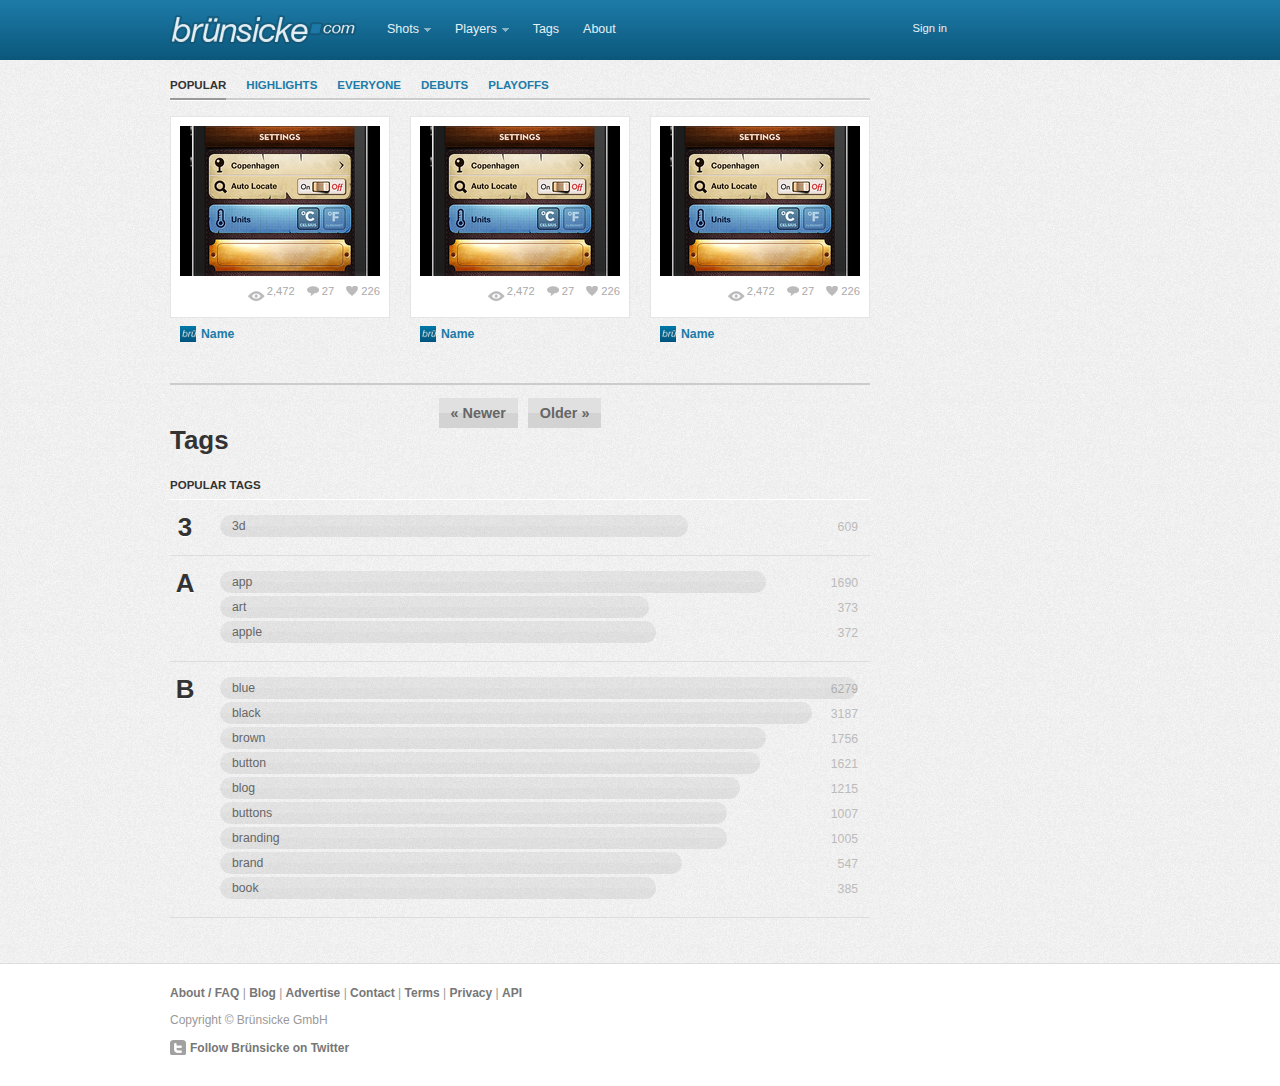
==== commit b612b00d: "First CSS Changes" ====
--- a/webroot/index.html
+++ b/webroot/index.html
@@ -1,6 +1,10 @@
+<!DOCTYPE html PUBLIC "-//W3C//DTD XHTML 1.0 Strict//EN"
+    "http://www.w3.org/TR/xhtml1/DTD/xhtml1-strict.dtd">
+
 <html lang="en" xmlns="http://www.w3.org/1999/xhtml" xml:lang="en">
 <head>
     <meta http-equiv="Content-Type" content="text/html; charset=utf-8" />
+
     <title>theme_front</title>
     <meta name="viewport" content="width=1000" />
     <link rel="stylesheet" type="text/css" href="css/style.css" media="all" />
@@ -53,6 +57,8 @@
 
     <div id="container">
         <div id="main">
+            <!-- secondary -->
+
             <ul class="secondary">
                 <li class="active"><a href="#/shots/popular/">Popular</a></li>
 
@@ -63,137 +69,69 @@
                 <li class=""><a href="#/shots/debuts/">Debuts</a></li>
 
                 <li class=""><a href="#/shots/playoffs">Playoffs</a></li>
-            </ul><!-- boxes -->
-
+            </ul><!-- /secondary -->
+            <!-- group -->
             <ol class="group">
-                <li class="groupitem">
-                    <div class="box">
-                        <div class="item">
-                            <div class="item-img">
-                                <a href="#/shots/100766-Thermo-Settings?list=popular&amp;offset=0" class="item-link"><img alt="Shot_1295273853_teaser" src="images/shot_1295273853_teaser.png" /></a> <a style="opacity: 0;" href="#/shots/100766-Thermo-Settings?list=popular&amp;offset=0" class="item-over"><strong>Thermo Settings</strong> <span class="dim">400 × 300</span> (120,000 pixels) <em>January 17, 2011</em></a>
-                            </div>
-
-                            <ul class="tools group">
-                                <li class="fav"><a href="#/shots/100766-Thermo-Settings/fans" title="See fans of this screenshot">226</a></li>
-
-                                <li class="cmnt"><a href="#/shots/100766-Thermo-Settings?list=popular&amp;offset=0#comments" title="View comments on this screenshot">27</a></li>
-
-                                <li class="views">2,472</li>
-                            </ul>
+                <li>
+                    <div class="item">
+                        <div class="item-img">
+                            <a href="#" class="item-link"><img alt="Teaser" src="img/shot_1295273853_teaser.png" /></a> <a style="opacity: 0;" href="#/shots/100766-Thermo-Settings?list=popular&amp;offset=0" class="item-over"><strong>Thermo Settings</strong> <span class="dim">400 × 300</span> (120,000 pixels) <em>January 17, 2011</em></a>
                         </div>
+
+                        <ul class="tools group">
+                            <li class="fav"><a href="#/shots/100766-Thermo-Settings/fans" title="See fans of this screenshot">226</a></li>
+
+                            <li class="cmnt"><a href="#/shots/100766-Thermo-Settings?list=popular&amp;offset=0#comments" title="View comments on this screenshot">27</a></li>
+
+                            <li class="views">2,472</li>
+                        </ul>
                     </div>
 
-                    <h2><a href="#/flarup" class="url" rel="contact" title="Michael Flarup"><img alt="Flarup-flarup" class="photo fn" src="images/avatar.jpg" /> Michael Flarup</a></h2>
-                </li>
-
-                <li class="groupitem">
-                    <div class="box">
-                        <div class="item">
-                            <div class="item-img">
-                                <a href="#/shots/100601-Now-in-Beta?list=popular&amp;offset=1" class="item-link"><img alt="Shot_1295238634_teaser" src="images/shot_1295238634_teaser.png" /></a> <a href="#/shots/100601-Now-in-Beta?list=popular&amp;offset=1" class="item-over"><strong>Now in Beta</strong> <span class="dim">400 × 300</span> (120,000 pixels) <em>January 16, 2011</em></a>
-                            </div>
-
-                            <ul class="tools group">
-                                <li class="fav"><a href="#/shots/100601-Now-in-Beta/fans" title="See fans of this screenshot">313</a></li>
-
-                                <li class="cmnt"><a href="#/shots/100601-Now-in-Beta?list=popular&amp;offset=1#comments" title="View comments on this screenshot">48</a></li>
-
-                                <li class="views">3,812</li>
-                            </ul>
+                    <h2><a href="#" class="url" rel="contact" title="Title"><img alt="Title" class="photo fn" src="img/avatar.jpg" /> Name</a></h2>
+                </li>
+
+                <li>
+                    <div class="item">
+                        <div class="item-img">
+                            <a href="#" class="item-link"><img alt="Teaser" src="img/shot_1295273853_teaser.png" /></a> <a style="opacity: 0;" href="#/shots/100766-Thermo-Settings?list=popular&amp;offset=0" class="item-over"><strong>Thermo Settings</strong> <span class="dim">400 × 300</span> (120,000 pixels) <em>January 17, 2011</em></a>
                         </div>
+
+                        <ul class="tools group">
+                            <li class="fav"><a href="#/shots/100766-Thermo-Settings/fans" title="See fans of this screenshot">226</a></li>
+
+                            <li class="cmnt"><a href="#/shots/100766-Thermo-Settings?list=popular&amp;offset=0#comments" title="View comments on this screenshot">27</a></li>
+
+                            <li class="views">2,472</li>
+                        </ul>
                     </div>
 
-                    <h2><a href="#/awilkinson" class="url" rel="contact" title="Andrew Wilkinson"><img alt="Screen_shot_2009-11-10_at_2" class="photo fn" src="images/avatar.jpg" /> Andrew Wilkinson</a></h2>
-                </li>
-
-                <li class="groupitem third">
-                    <div class="box">
-                        <div class="item">
-                            <div class="item-img">
-                                <a href="#/shots/100973-Trappe-Door-Menu?list=popular&amp;offset=2" class="item-link"><img alt="Shot_1295294151_teaser" src="images/shot_1295294151_teaser.png" /></a> <a href="#/shots/100973-Trappe-Door-Menu?list=popular&amp;offset=2" class="item-over"><strong>Trappe Door Menu</strong> <span class="dim">400 × 300</span> (120,000 pixels) <em>January 17, 2011</em></a>
-                            </div>
-
-                            <ul class="tools group">
-                                <li class="fav"><a href="#/shots/100973-Trappe-Door-Menu/fans" title="See fans of this screenshot">168</a></li>
-
-                                <li class="cmnt"><a href="#/shots/100973-Trappe-Door-Menu?list=popular&amp;offset=2#comments" title="View comments on this screenshot">19</a></li>
-
-                                <li class="views">1,202</li>
-                            </ul>
+                    <h2><a href="#" class="url" rel="contact" title="Title"><img alt="Title" class="photo fn" src="img/avatar.jpg" /> Name</a></h2>
+                </li>
+
+                <li class="third">
+                    <div class="item">
+                        <div class="item-img">
+                            <a href="#" class="item-link"><img alt="Teaser" src="img/shot_1295273853_teaser.png" /></a> <a style="opacity: 0;" href="#/shots/100766-Thermo-Settings?list=popular&amp;offset=0" class="item-over"><strong>Thermo Settings</strong> <span class="dim">400 × 300</span> (120,000 pixels) <em>January 17, 2011</em></a>
                         </div>
+
+                        <ul class="tools group">
+                            <li class="fav"><a href="#/shots/100766-Thermo-Settings/fans" title="See fans of this screenshot">226</a></li>
+
+                            <li class="cmnt"><a href="#/shots/100766-Thermo-Settings?list=popular&amp;offset=0#comments" title="View comments on this screenshot">27</a></li>
+
+                            <li class="views">2,472</li>
+                        </ul>
                     </div>
 
-                    <h2><a href="#/squaredeye" class="url" rel="contact" title="Matthew Smith"><img alt="Squaredeye_336x336" class="photo fn" src="images/avatar.jpg" /> Matthew Smith</a></h2>
-                </li>
-
-                <li class="groupitem">
-                    <div class="box">
-                        <div class="item">
-                            <div class="item-img">
-                                <a href="#/shots/100644-East-VS-West?list=popular&amp;offset=3" class="item-link"><img alt="Shot_1295247224_teaser" src="images/shot_1295247224_teaser.png" /></a> <a href="#/shots/100644-East-VS-West?list=popular&amp;offset=3" class="item-over"><strong>East VS West</strong> <span class="dim">400 × 300</span> (120,000 pixels) <em>January 17, 2011</em></a>
-                            </div>
-
-                            <ul class="tools group">
-                                <li class="fav"><a href="#/shots/100644-East-VS-West/fans" title="See fans of this screenshot">159</a></li>
-
-                                <li class="cmnt"><a href="#/shots/100644-East-VS-West?list=popular&amp;offset=3#comments" title="View comments on this screenshot">14</a></li>
-
-                                <li class="views">952</li>
-                            </ul>
-                        </div>
-                    </div>
-
-                    <h2><a href="#/brentcouchman" class="url" rel="contact" title="Brent Couchman"><img alt="Brent_couchman" class="photo fn" src="images/avatar.jpg" /> Brent Couchman</a></h2>
-                </li>
-
-                <li class="groupitem">
-                    <div class="box">
-                        <div class="item">
-                            <div class="item-img">
-                                <a href="#/shots/100680-Sushi-icons?list=popular&amp;offset=4" class="item-link"><img alt="Shot_1295260157_teaser" src="images/shot_1295260157_teaser.png" /></a> <a href="#/shots/100680-Sushi-icons?list=popular&amp;offset=4" class="item-over"><strong>Sushi icons</strong> <span class="dim">400 × 300</span> (120,000 pixels) <em>January 17, 2011</em></a>
-                            </div>
-
-                            <ul class="tools group">
-                                <li class="fav"><a href="#/shots/100680-Sushi-icons/fans" title="See fans of this screenshot">153</a></li>
-
-                                <li class="cmnt"><a href="#/shots/100680-Sushi-icons?list=popular&amp;offset=4#comments" title="View comments on this screenshot">28</a></li>
-
-                                <li class="views">1,228</li>
-                            </ul>
-                        </div>
-                    </div>
-
-                    <h2><a href="#/intriligator" class="url" rel="contact" title="Artem Borysenko"><img alt="Avatar" class="photo fn" src="images/avatar.jpg" /> Artem Borysenko</a></h2>
-                </li>
-
-                <li class="groupitem third">
-                    <div class="box">
-                        <div class="item">
-                            <div class="item-img">
-                                <a href="#/shots/100654-Sega-Controller?list=popular&amp;offset=5" class="item-link"><img alt="Shot_1295251669_teaser" src="images/shot_1295251669_teaser.png" /></a> <a href="#/shots/100654-Sega-Controller?list=popular&amp;offset=5" class="item-over"><strong>Sega Controller</strong> <span class="dim">400 × 300</span> (120,000 pixels) <em>January 17, 2011</em></a>
-                            </div>
-
-                            <ul class="tools group">
-                                <li class="fav"><a href="#/shots/100654-Sega-Controller/fans" title="See fans of this screenshot">167</a></li>
-
-                                <li class="cmnt"><a href="#/shots/100654-Sega-Controller?list=popular&amp;offset=5#comments" title="View comments on this screenshot">24</a></li>
-
-                                <li class="views">1,912</li>
-                            </ul>
-                        </div><a href="#/shots/100654-Sega-Controller/rebounds"><span original-title="This shot has rebounds." rel="tipsy" class="rebound-mark has-rebounds">1</span></a>
-                    </div>
-
-                    <h2><a href="#/MontyDesi" class="url" rel="contact" title="Montydesi"><img alt="Boxy2_normal" class="photo fn" src="images/avatar.jpg" /> Montydesi</a></h2>
-                </li>
-            </ol>
-
-            <div class="page">
-                <div class="pagination">
-                    <a href="#/shots?page=2" class="next_page" rel="next">Older »</a>
-                </div>
-            </div><!-- /boxes -->
+                    <h2><a href="#" class="url" rel="contact" title="Title"><img alt="Title" class="photo fn" src="img/avatar.jpg" /> Name</a></h2>
+                </li>
+            </ol><!-- /group -->
+            <!-- pagination -->
+            <div class="pagination">
+                <a href="#">« Newer</a><a href="#">Older »</a>
+            </div><!-- /pagination -->
+
             <!-- tags -->
-
             <div class="full">
                 <h1>Tags</h1>
             </div>
@@ -237,153 +175,30 @@
 
                 <li class="tag"><em>385</em> <a href="/tags/book" rel="tag"><strong>book</strong></a> <span class="perc" style="width: 67%;">67%</span></li>
             </ol><!-- /tags -->
-            <!-- tables -->
-
-            <div class="full">
-                <h1>Tabellen</h1>
-            </div>
-
-            <ul class="secondary">
-                <li class="active"><a href="/members/rookies">Rookies</a></li>
-
-                <li class=""><a href="/members/prospects">Prospects</a></li>
-
-                <li class=""><a href="/members/all-stars">All-Stars</a></li>
-            </ul>
-
-            <table cellspacing="0" class="data users-table">
-                <tbody>
-                    <tr>
-                        <th class="list-title">Rookies</th>
-
-                        <th></th>
-
-                        <th class="num">Shots</th>
-
-                        <th class="num">Following</th>
-
-                        <th class="num">Followers</th>
-
-                        <th></th>
-                    </tr>
-
-                    <tr class="user-7855">
-                        <td class="user">
-                            <h4 class="vcard"><a title="Simon Hellin" rel="contact" class="url" href="/simohell"><img src="images/avatar.jpg" class="photo fn" alt="N1035983820_30108112_5289_normal" /> Simon Hellin</a> <span class="user-meta">drafted 6 days ago</span></h4>
-                        </td>
-
-                        <td></td>
-
-                        <td class="num screenshots"><a href="/simohell">2</a></td>
-
-                        <td class="num follows"><a href="/simohell/following">28</a></td>
-
-                        <td class="num followers"><a href="/simohell/followers">4</a></td>
-
-                        <td class="follow"></td>
-                    </tr>
-
-                    <tr class="user-11379">
-                        <td class="user">
-                            <h4 class="vcard"><a title="Oscar Kayzak" rel="contact" class="url" href="/oquay"><img src="images/avatar.jpg" class="photo fn" alt="Oscar" /> Oscar Kayzak</a> <span class="user-meta">drafted about 24 hours ago</span></h4>
-                        </td>
-
-                        <td></td>
-
-                        <td class="num screenshots"><a href="/oquay">1</a></td>
-
-                        <td class="num follows"><a href="/oquay/following">1</a></td>
-
-                        <td class="num followers"><a href="/oquay/followers">2</a></td>
-
-                        <td class="follow"></td>
-                    </tr>
-                </tbody>
-            </table>
-
-            <div class="page">
-                <div class="pagination">
-                    <a rel="next" class="next_page" href="/members/rookies?page=2">Next »</a>
-                </div><!-- /tables -->
-            </div>
-      </div><!-- /main -->
-
-            <div id="sidebar">
-                <h3 class="tab"><a href="#/tags">Popular <span class="meta">Tags</span></a></h3>
-
-                <ol class="popular-tags">
-                    <li class="tag"><a href="#/tags/logo" rel="tag">logo</a></li>
-
-                    <li class="tag"><a href="#/tags/illustration" rel="tag">illustration</a></li>
-
-                    <li class="tag"><a href="#/tags/icon" rel="tag">icon</a></li>
-
-                    <li class="tag"><a href="#/tags/typography" rel="tag">typography</a></li>
-
-                    <li class="tag"><a href="#/tags/design" rel="tag">design</a></li>
-
-                    <li class="tag"><a href="#/tags/texture" rel="tag">texture</a></li>
-
-                    <li class="tag"><a href="#/tags/ui" rel="tag">ui</a></li>
-
-                    <li class="tag"><a href="#/tags/website" rel="tag">website</a></li>
-
-                    <li class="tag"><a href="#/tags/iphone" rel="tag">iphone</a></li>
-
-                    <li class="tag"><a href="#/tags/icons" rel="tag">icons</a></li>
-
-                    <li class="tag"><a href="#/tags/web" rel="tag">web</a></li>
-
-                    <li class="tag"><a href="#/tags/vector" rel="tag">vector</a></li>
-
-                    <li class="tag"><a href="#/tags/type" rel="tag">type</a></li>
-
-                    <li class="tag"><a href="#/tags/app" rel="tag">app</a></li>
-
-                    <li class="tag"><a href="#/tags/button" rel="tag">button</a></li>
-                </ol>
-
-                <div class="ad-top-wrap">
-                    <div class="ad last group">
-                        <a href="#/site/advertise" class="flag">Bruensicke News</a><strong>We specialize in <em>highly-scalable, fully managed web hosting solutions</em> so you don't have to!</strong></a>
-                    </div>
-                </div>
-
-                <h3 class="tab"><a href="#/members/rookies">Rookies</a></h3>
-
-                <ol class="players-list">
-                    <li class="groupitem">
-                        <h4 class="vcard"><a href="#/paulgalbraith" class="url" length="18" rel="contact" title="Paul Galbraith"><img alt="Paulgalbraith" class="photo fn" src="images/avatar.jpg" /> Paul Galbraith</a> <span class="user-meta"><strong>1</strong> shot <i>|</i> <strong>23</strong> followers</span></h4>
-                    </li>
-
-                    <li class="groupitem">
-                        <h4 class="vcard"><a href="#/Artua" class="url" length="18" rel="contact" title="Artua"><img alt="Upic" class="photo fn" src="images/avatar.jpg" /> Artua</a> <span class="user-meta"><strong>1</strong> shot <i>|</i> <strong>10</strong> followers</span></h4>
-                    </li>
-
-                    <li class="groupitem">
-                        <h4 class="vcard"><a href="#/henderland" class="url" length="18" rel="contact" title="Neil Henderson"><img alt="Light-fun---flickr---photo-sharing__1295353305246" class="photo fn" src="images/avatar.jpg" /> Neil Henderson</a> <span class="user-meta"><strong>1</strong> shot <i>|</i> <strong>5</strong> followers</span></h4>
-                    </li>
-                </ol>
-            </div><!-- /sidebar -->
-
+
+            
+            
+            
+            
             <div class="clear"></div>
-        </div><!-- /content -->
-        <!-- /container -->
-
-        <div id="footer">
-            <div id="footer-inner">
-                <p id="footer-nav"><a href="#/site/about" id="f-home">About / FAQ</a> | <a href="http://blog.front.com/">Blog</a> | <a href="#/site/advertise">Advertise</a> | <a href="#/site/contact">Contact</a> | <a href="#/site/terms">Terms</a> | <a href="#/site/privacy">Privacy</a> | <a href="#/site/api">API</a></p>
-
-                <p>Copyright © Brünsicke GmbH</p>
-
-                <p><a href="http://twitter.com/bruensicke" class="footer-twitter">Follow Brünsicke on Twitter</a></p>
-            </div>
-        </div><!-- /footer -->
-        <script src="js/jquery.min.js" type="text/javascript">
+        </div><!-- /main -->
+
+        <div class="clear"></div>
+    </div><!-- /container -->
+
+    <div id="footer">
+        <div id="footer-inner">
+            <p id="footer-nav"><a href="#/site/about" id="f-home" name="f-home">About / FAQ</a> | <a href="http://blog.front.com/">Blog</a> | <a href="#/site/advertise">Advertise</a> | <a href="#/site/contact">Contact</a> | <a href="#/site/terms">Terms</a> | <a href="#/site/privacy">Privacy</a> | <a href="#/site/api">API</a></p>
+
+            <p>Copyright © Brünsicke GmbH</p>
+
+            <p><a href="http://twitter.com/bruensicke" class="footer-twitter">Follow Brünsicke on Twitter</a></p>
+        </div>
+    </div><!-- /footer -->
+    <script src="js/jquery.min.js" type="text/javascript">
 </script><script src="js/jquery.form.js" type="text/javascript">
 </script><script src="js/jquery.tipsy.js" type="text/javascript">
 </script><script src="js/application.js" type="text/javascript">
 </script>
-    </div>
 </body>
 </html>
--- a/webroot/css/style.css
+++ b/webroot/css/style.css
@@ -353,6 +353,10 @@
     font-weight: normal;
     text-align: center;
 }
+
+
+/* =  secondary - navi  
+-------------------------------------------------------------- */
 ul.secondary {
     margin: 0pt 0pt 15px;
     padding: 0pt;
@@ -376,25 +380,28 @@
     text-transform: uppercase;
     color: rgb(170, 170, 170);
 }
-ul.secondary li a,
-ul.secondary li span.empty {
+ul.secondary li a {
     float: left;
     padding: 0pt 0pt 8px;
     text-decoration: none;
 }
 ul.secondary li a:hover { background: url('../img/tab-over-2px.gif') repeat-x scroll left bottom transparent }
-ul.secondary li a:hover,
-ul.secondary li a:hover span.meta { color: rgb(32, 95, 130) }
-ul.secondary li.active a,
-ul.secondary li.active span.empty {
-    color: rgb(51, 51, 51);
-    background: url('../img/tab-on-2px.gif') repeat-x scroll left bottom transparent;
-}
+ul.secondary li a:hover { color: rgb(32, 95, 130) }
+ul.secondary li.active a { 
+	color: rgb(51, 51, 51);
+	background: url('../img/tab-on-2px.gif') repeat-x scroll left bottom transparent;
+}
+/* /secondary navi */
+
+
+/* =  group  
+-------------------------------------------------------------- */
 ol.group li {
+    width: 220px;
+    float: left;
     position: relative;
-    width: 220px;
-    float: left;
-    padding: 0pt;
+    padding: 0pt 0pt 10px;
+    overflow: hidden;    
     margin: 0pt 20px 30px 0pt;
 }
 ol.group li.third { margin-right: 0pt }
@@ -418,18 +425,14 @@
     text-decoration: none;
 }
 ol.group li h2 a:hover img { width: 16px }
-ol.group li div.box {
-    position: relative;
-    clear: left;
-    padding: 0pt 0pt 10px;
-    background: url('../img/item-bottom-sm.png') no-repeat scroll left bottom transparent;
-    overflow: hidden;
-}
-ol.group li div.box div.item {
+
+ol.group li div.item {
     padding: 10px;
     background: url('../img/item-check-sm.gif') no-repeat scroll left top transparent;
-}
-ol.group li div.box a.item-over {
+    border-bottom: 1px solid #e5e5e5;
+    margin-bottom: 8px;
+}
+ol.group li a.item-over {
     opacity: 0;
     position: absolute;
     top: 10px;
@@ -444,18 +447,18 @@
     color: rgb(136, 136, 136);
     background: url('../img/zoom-bg-white.png') no-repeat scroll right bottom transparent;
 }
-ol.group li div.box a.item-over strong {
+ol.group li a.item-over strong {
     display: block;
     margin: 0pt;
     font-weight: bold;
     font-size: 1.4em;
     line-height: 1.2em;
 }
-ol.group li div.box a.item-over span.dim {
+ol.group li a.item-over span.dim {
     font-weight: bold;
     color: rgb(102, 102, 102);
 }
-ol.group li div.box a.item-over em {
+ol.group li a.item-over em {
     display: block;
     position: absolute;
     bottom: 10px;
@@ -472,13 +475,13 @@
     height: 150px;
     overflow: hidden;
 }
-ol.group li div.box span.rebound-mark {
+ol.group li span.rebound-mark {
     position: absolute;
     bottom: 17px;
     left: 10px;
     z-index: 2;
 }
-ol.group li div.box span.has-rebounds {
+ol.group li span.has-rebounds {
     padding: 0pt 0pt 0pt 9px;
     font-size: 0.78em;
     line-height: 1.5;
@@ -521,14 +524,19 @@
 }
 li.fav a:hover { background-position: 0pt -17px }
 ul.tools li a:hover { color: rgb(119, 119, 119) }
-div.page {
+
+/* /group */
+
+/* =  pagination  
+-------------------------------------------------------------- */
+.pagination {
     padding: 20px 0pt 0pt;
     font-weight: bold;
     text-align: center;
     border-top: 2px solid rgb(204, 204, 204);
 }
-div.page a {
-    margin: 0pt;
+.pagination a {
+    margin: 0px 5px;
     padding: 7px 12px;
     font-size: 1em;
     line-height: 1;
@@ -537,10 +545,13 @@
     background: url('../img/glass-30.png') repeat-x scroll 0pt 50% rgb(211, 211, 211);
     -moz-border-radius: 6px 6px 6px 6px;
 }
-div.page a:hover {
+.pagination a:hover {
     color: rgb(255, 255, 255);
     background: url('../img/glass-light.png') repeat-x scroll 0pt 50% rgb(234, 76, 136);
 }
+
+/* /pagination */
+
 ol.players-list {
     margin: -8px 0pt 20px;
     font-size: 0.9em;
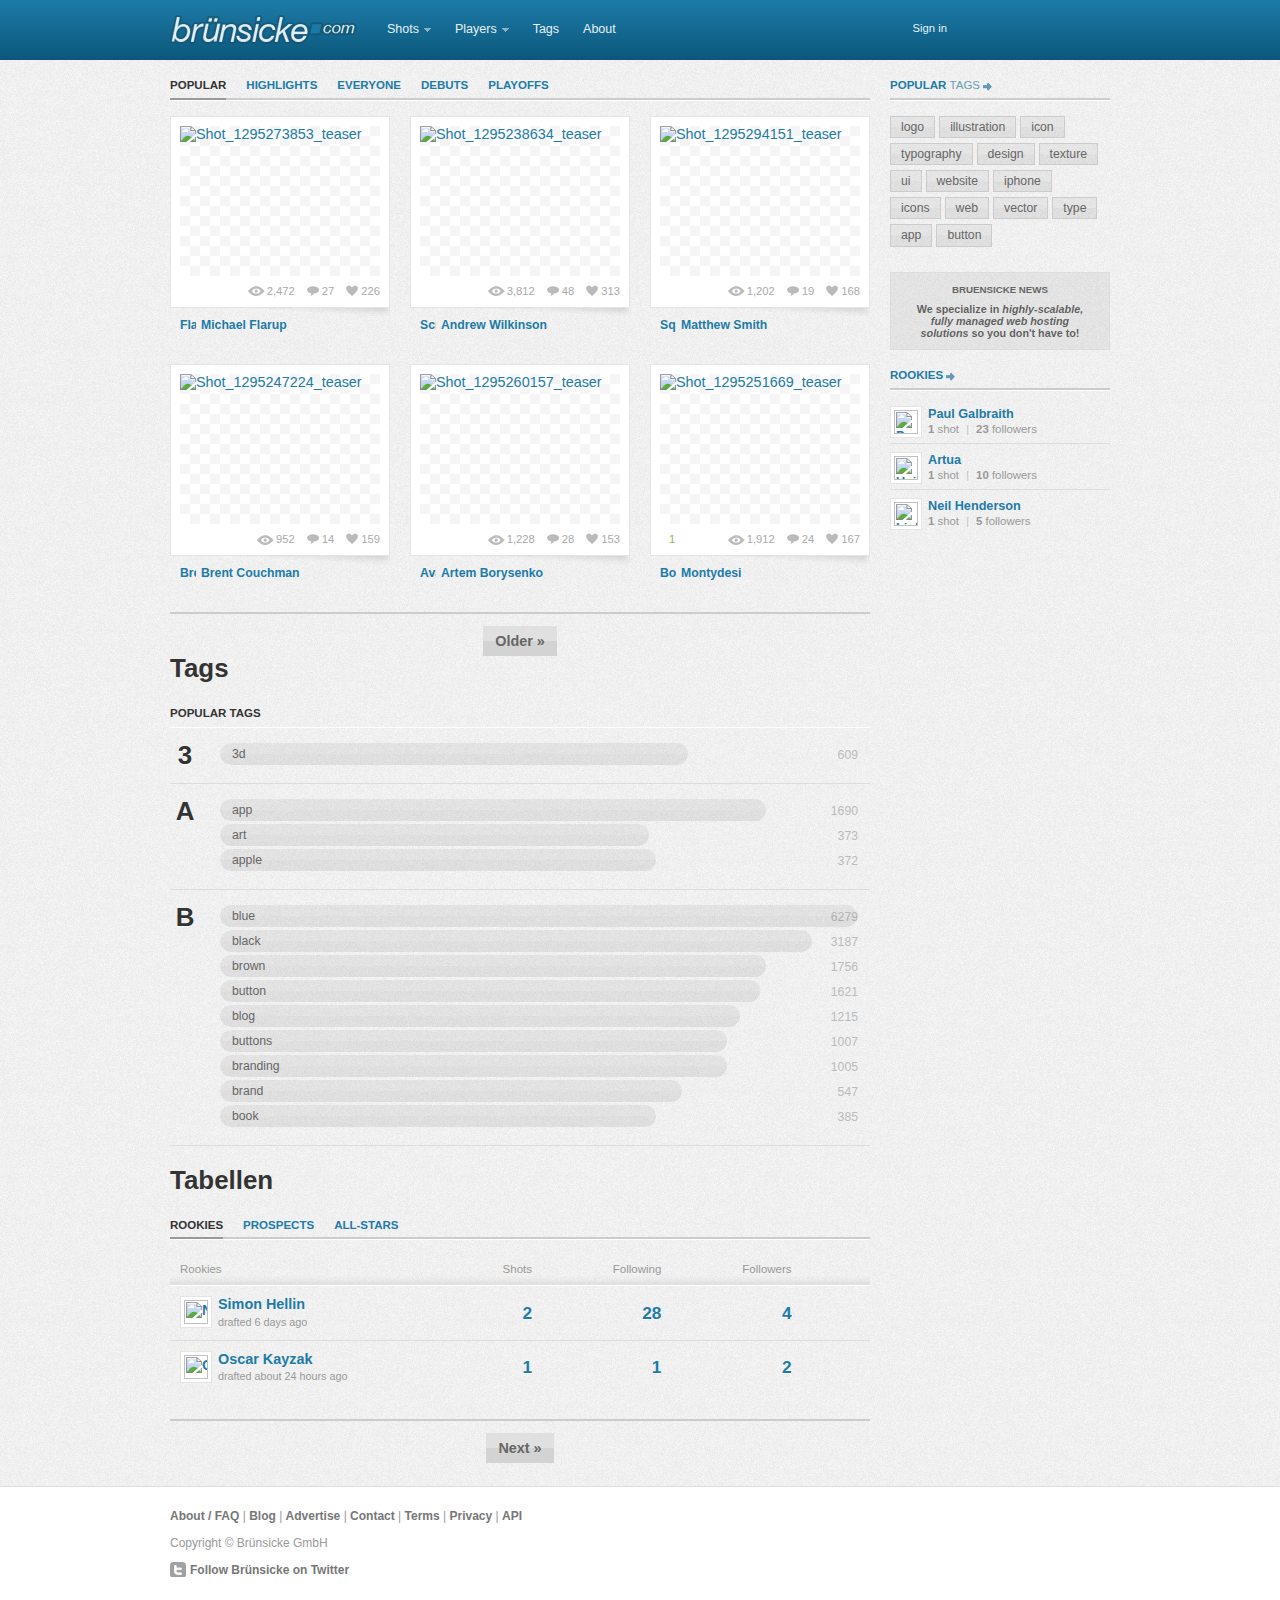
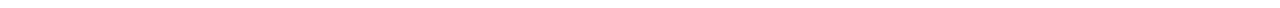
==== commit 0ad9a084: "Merge branch 'master' of https://github.com/bruensicke/theme_front" ====
--- a/webroot/index.html
+++ b/webroot/index.html
@@ -1,10 +1,6 @@
-<!DOCTYPE html PUBLIC "-//W3C//DTD XHTML 1.0 Strict//EN"
-    "http://www.w3.org/TR/xhtml1/DTD/xhtml1-strict.dtd">
-
 <html lang="en" xmlns="http://www.w3.org/1999/xhtml" xml:lang="en">
 <head>
     <meta http-equiv="Content-Type" content="text/html; charset=utf-8" />
-
     <title>theme_front</title>
     <meta name="viewport" content="width=1000" />
     <link rel="stylesheet" type="text/css" href="css/style.css" media="all" />
@@ -57,8 +53,6 @@
 
     <div id="container">
         <div id="main">
-            <!-- secondary -->
-
             <ul class="secondary">
                 <li class="active"><a href="#/shots/popular/">Popular</a></li>
 
@@ -69,69 +63,137 @@
                 <li class=""><a href="#/shots/debuts/">Debuts</a></li>
 
                 <li class=""><a href="#/shots/playoffs">Playoffs</a></li>
-            </ul><!-- /secondary -->
-            <!-- group -->
+            </ul><!-- boxes -->
+
             <ol class="group">
-                <li>
-                    <div class="item">
-                        <div class="item-img">
-                            <a href="#" class="item-link"><img alt="Teaser" src="img/shot_1295273853_teaser.png" /></a> <a style="opacity: 0;" href="#/shots/100766-Thermo-Settings?list=popular&amp;offset=0" class="item-over"><strong>Thermo Settings</strong> <span class="dim">400 × 300</span> (120,000 pixels) <em>January 17, 2011</em></a>
-                        </div>
-
-                        <ul class="tools group">
-                            <li class="fav"><a href="#/shots/100766-Thermo-Settings/fans" title="See fans of this screenshot">226</a></li>
-
-                            <li class="cmnt"><a href="#/shots/100766-Thermo-Settings?list=popular&amp;offset=0#comments" title="View comments on this screenshot">27</a></li>
-
-                            <li class="views">2,472</li>
-                        </ul>
-                    </div>
-
-                    <h2><a href="#" class="url" rel="contact" title="Title"><img alt="Title" class="photo fn" src="img/avatar.jpg" /> Name</a></h2>
-                </li>
-
-                <li>
-                    <div class="item">
-                        <div class="item-img">
-                            <a href="#" class="item-link"><img alt="Teaser" src="img/shot_1295273853_teaser.png" /></a> <a style="opacity: 0;" href="#/shots/100766-Thermo-Settings?list=popular&amp;offset=0" class="item-over"><strong>Thermo Settings</strong> <span class="dim">400 × 300</span> (120,000 pixels) <em>January 17, 2011</em></a>
-                        </div>
-
-                        <ul class="tools group">
-                            <li class="fav"><a href="#/shots/100766-Thermo-Settings/fans" title="See fans of this screenshot">226</a></li>
-
-                            <li class="cmnt"><a href="#/shots/100766-Thermo-Settings?list=popular&amp;offset=0#comments" title="View comments on this screenshot">27</a></li>
-
-                            <li class="views">2,472</li>
-                        </ul>
-                    </div>
-
-                    <h2><a href="#" class="url" rel="contact" title="Title"><img alt="Title" class="photo fn" src="img/avatar.jpg" /> Name</a></h2>
-                </li>
-
-                <li class="third">
-                    <div class="item">
-                        <div class="item-img">
-                            <a href="#" class="item-link"><img alt="Teaser" src="img/shot_1295273853_teaser.png" /></a> <a style="opacity: 0;" href="#/shots/100766-Thermo-Settings?list=popular&amp;offset=0" class="item-over"><strong>Thermo Settings</strong> <span class="dim">400 × 300</span> (120,000 pixels) <em>January 17, 2011</em></a>
-                        </div>
-
-                        <ul class="tools group">
-                            <li class="fav"><a href="#/shots/100766-Thermo-Settings/fans" title="See fans of this screenshot">226</a></li>
-
-                            <li class="cmnt"><a href="#/shots/100766-Thermo-Settings?list=popular&amp;offset=0#comments" title="View comments on this screenshot">27</a></li>
-
-                            <li class="views">2,472</li>
-                        </ul>
-                    </div>
-
-                    <h2><a href="#" class="url" rel="contact" title="Title"><img alt="Title" class="photo fn" src="img/avatar.jpg" /> Name</a></h2>
-                </li>
-            </ol><!-- /group -->
-            <!-- pagination -->
-            <div class="pagination">
-                <a href="#">« Newer</a><a href="#">Older »</a>
-            </div><!-- /pagination -->
-
+                <li class="groupitem">
+                    <div class="box">
+                        <div class="item">
+                            <div class="item-img">
+                                <a href="#/shots/100766-Thermo-Settings?list=popular&amp;offset=0" class="item-link"><img alt="Shot_1295273853_teaser" src="images/shot_1295273853_teaser.png" /></a> <a style="opacity: 0;" href="#/shots/100766-Thermo-Settings?list=popular&amp;offset=0" class="item-over"><strong>Thermo Settings</strong> <span class="dim">400 × 300</span> (120,000 pixels) <em>January 17, 2011</em></a>
+                            </div>
+
+                            <ul class="tools group">
+                                <li class="fav"><a href="#/shots/100766-Thermo-Settings/fans" title="See fans of this screenshot">226</a></li>
+
+                                <li class="cmnt"><a href="#/shots/100766-Thermo-Settings?list=popular&amp;offset=0#comments" title="View comments on this screenshot">27</a></li>
+
+                                <li class="views">2,472</li>
+                            </ul>
+                        </div>
+                    </div>
+
+                    <h2><a href="#/flarup" class="url" rel="contact" title="Michael Flarup"><img alt="Flarup-flarup" class="photo fn" src="images/avatar.jpg" /> Michael Flarup</a></h2>
+                </li>
+
+                <li class="groupitem">
+                    <div class="box">
+                        <div class="item">
+                            <div class="item-img">
+                                <a href="#/shots/100601-Now-in-Beta?list=popular&amp;offset=1" class="item-link"><img alt="Shot_1295238634_teaser" src="images/shot_1295238634_teaser.png" /></a> <a href="#/shots/100601-Now-in-Beta?list=popular&amp;offset=1" class="item-over"><strong>Now in Beta</strong> <span class="dim">400 × 300</span> (120,000 pixels) <em>January 16, 2011</em></a>
+                            </div>
+
+                            <ul class="tools group">
+                                <li class="fav"><a href="#/shots/100601-Now-in-Beta/fans" title="See fans of this screenshot">313</a></li>
+
+                                <li class="cmnt"><a href="#/shots/100601-Now-in-Beta?list=popular&amp;offset=1#comments" title="View comments on this screenshot">48</a></li>
+
+                                <li class="views">3,812</li>
+                            </ul>
+                        </div>
+                    </div>
+
+                    <h2><a href="#/awilkinson" class="url" rel="contact" title="Andrew Wilkinson"><img alt="Screen_shot_2009-11-10_at_2" class="photo fn" src="images/avatar.jpg" /> Andrew Wilkinson</a></h2>
+                </li>
+
+                <li class="groupitem third">
+                    <div class="box">
+                        <div class="item">
+                            <div class="item-img">
+                                <a href="#/shots/100973-Trappe-Door-Menu?list=popular&amp;offset=2" class="item-link"><img alt="Shot_1295294151_teaser" src="images/shot_1295294151_teaser.png" /></a> <a href="#/shots/100973-Trappe-Door-Menu?list=popular&amp;offset=2" class="item-over"><strong>Trappe Door Menu</strong> <span class="dim">400 × 300</span> (120,000 pixels) <em>January 17, 2011</em></a>
+                            </div>
+
+                            <ul class="tools group">
+                                <li class="fav"><a href="#/shots/100973-Trappe-Door-Menu/fans" title="See fans of this screenshot">168</a></li>
+
+                                <li class="cmnt"><a href="#/shots/100973-Trappe-Door-Menu?list=popular&amp;offset=2#comments" title="View comments on this screenshot">19</a></li>
+
+                                <li class="views">1,202</li>
+                            </ul>
+                        </div>
+                    </div>
+
+                    <h2><a href="#/squaredeye" class="url" rel="contact" title="Matthew Smith"><img alt="Squaredeye_336x336" class="photo fn" src="images/avatar.jpg" /> Matthew Smith</a></h2>
+                </li>
+
+                <li class="groupitem">
+                    <div class="box">
+                        <div class="item">
+                            <div class="item-img">
+                                <a href="#/shots/100644-East-VS-West?list=popular&amp;offset=3" class="item-link"><img alt="Shot_1295247224_teaser" src="images/shot_1295247224_teaser.png" /></a> <a href="#/shots/100644-East-VS-West?list=popular&amp;offset=3" class="item-over"><strong>East VS West</strong> <span class="dim">400 × 300</span> (120,000 pixels) <em>January 17, 2011</em></a>
+                            </div>
+
+                            <ul class="tools group">
+                                <li class="fav"><a href="#/shots/100644-East-VS-West/fans" title="See fans of this screenshot">159</a></li>
+
+                                <li class="cmnt"><a href="#/shots/100644-East-VS-West?list=popular&amp;offset=3#comments" title="View comments on this screenshot">14</a></li>
+
+                                <li class="views">952</li>
+                            </ul>
+                        </div>
+                    </div>
+
+                    <h2><a href="#/brentcouchman" class="url" rel="contact" title="Brent Couchman"><img alt="Brent_couchman" class="photo fn" src="images/avatar.jpg" /> Brent Couchman</a></h2>
+                </li>
+
+                <li class="groupitem">
+                    <div class="box">
+                        <div class="item">
+                            <div class="item-img">
+                                <a href="#/shots/100680-Sushi-icons?list=popular&amp;offset=4" class="item-link"><img alt="Shot_1295260157_teaser" src="images/shot_1295260157_teaser.png" /></a> <a href="#/shots/100680-Sushi-icons?list=popular&amp;offset=4" class="item-over"><strong>Sushi icons</strong> <span class="dim">400 × 300</span> (120,000 pixels) <em>January 17, 2011</em></a>
+                            </div>
+
+                            <ul class="tools group">
+                                <li class="fav"><a href="#/shots/100680-Sushi-icons/fans" title="See fans of this screenshot">153</a></li>
+
+                                <li class="cmnt"><a href="#/shots/100680-Sushi-icons?list=popular&amp;offset=4#comments" title="View comments on this screenshot">28</a></li>
+
+                                <li class="views">1,228</li>
+                            </ul>
+                        </div>
+                    </div>
+
+                    <h2><a href="#/intriligator" class="url" rel="contact" title="Artem Borysenko"><img alt="Avatar" class="photo fn" src="images/avatar.jpg" /> Artem Borysenko</a></h2>
+                </li>
+
+                <li class="groupitem third">
+                    <div class="box">
+                        <div class="item">
+                            <div class="item-img">
+                                <a href="#/shots/100654-Sega-Controller?list=popular&amp;offset=5" class="item-link"><img alt="Shot_1295251669_teaser" src="images/shot_1295251669_teaser.png" /></a> <a href="#/shots/100654-Sega-Controller?list=popular&amp;offset=5" class="item-over"><strong>Sega Controller</strong> <span class="dim">400 × 300</span> (120,000 pixels) <em>January 17, 2011</em></a>
+                            </div>
+
+                            <ul class="tools group">
+                                <li class="fav"><a href="#/shots/100654-Sega-Controller/fans" title="See fans of this screenshot">167</a></li>
+
+                                <li class="cmnt"><a href="#/shots/100654-Sega-Controller?list=popular&amp;offset=5#comments" title="View comments on this screenshot">24</a></li>
+
+                                <li class="views">1,912</li>
+                            </ul>
+                        </div><a href="#/shots/100654-Sega-Controller/rebounds"><span original-title="This shot has rebounds." rel="tipsy" class="rebound-mark has-rebounds">1</span></a>
+                    </div>
+
+                    <h2><a href="#/MontyDesi" class="url" rel="contact" title="Montydesi"><img alt="Boxy2_normal" class="photo fn" src="images/avatar.jpg" /> Montydesi</a></h2>
+                </li>
+            </ol>
+
+            <div class="page">
+                <div class="pagination">
+                    <a href="#/shots?page=2" class="next_page" rel="next">Older »</a>
+                </div>
+            </div><!-- /boxes -->
             <!-- tags -->
+
             <div class="full">
                 <h1>Tags</h1>
             </div>
@@ -175,30 +237,153 @@
 
                 <li class="tag"><em>385</em> <a href="/tags/book" rel="tag"><strong>book</strong></a> <span class="perc" style="width: 67%;">67%</span></li>
             </ol><!-- /tags -->
-
-            
-            
-            
-            
+            <!-- tables -->
+
+            <div class="full">
+                <h1>Tabellen</h1>
+            </div>
+
+            <ul class="secondary">
+                <li class="active"><a href="/members/rookies">Rookies</a></li>
+
+                <li class=""><a href="/members/prospects">Prospects</a></li>
+
+                <li class=""><a href="/members/all-stars">All-Stars</a></li>
+            </ul>
+
+            <table cellspacing="0" class="data users-table">
+                <tbody>
+                    <tr>
+                        <th class="list-title">Rookies</th>
+
+                        <th></th>
+
+                        <th class="num">Shots</th>
+
+                        <th class="num">Following</th>
+
+                        <th class="num">Followers</th>
+
+                        <th></th>
+                    </tr>
+
+                    <tr class="user-7855">
+                        <td class="user">
+                            <h4 class="vcard"><a title="Simon Hellin" rel="contact" class="url" href="/simohell"><img src="images/avatar.jpg" class="photo fn" alt="N1035983820_30108112_5289_normal" /> Simon Hellin</a> <span class="user-meta">drafted 6 days ago</span></h4>
+                        </td>
+
+                        <td></td>
+
+                        <td class="num screenshots"><a href="/simohell">2</a></td>
+
+                        <td class="num follows"><a href="/simohell/following">28</a></td>
+
+                        <td class="num followers"><a href="/simohell/followers">4</a></td>
+
+                        <td class="follow"></td>
+                    </tr>
+
+                    <tr class="user-11379">
+                        <td class="user">
+                            <h4 class="vcard"><a title="Oscar Kayzak" rel="contact" class="url" href="/oquay"><img src="images/avatar.jpg" class="photo fn" alt="Oscar" /> Oscar Kayzak</a> <span class="user-meta">drafted about 24 hours ago</span></h4>
+                        </td>
+
+                        <td></td>
+
+                        <td class="num screenshots"><a href="/oquay">1</a></td>
+
+                        <td class="num follows"><a href="/oquay/following">1</a></td>
+
+                        <td class="num followers"><a href="/oquay/followers">2</a></td>
+
+                        <td class="follow"></td>
+                    </tr>
+                </tbody>
+            </table>
+
+            <div class="page">
+                <div class="pagination">
+                    <a rel="next" class="next_page" href="/members/rookies?page=2">Next »</a>
+                </div><!-- /tables -->
+            </div>
+      </div><!-- /main -->
+
+            <div id="sidebar">
+                <h3 class="tab"><a href="#/tags">Popular <span class="meta">Tags</span></a></h3>
+
+                <ol class="popular-tags">
+                    <li class="tag"><a href="#/tags/logo" rel="tag">logo</a></li>
+
+                    <li class="tag"><a href="#/tags/illustration" rel="tag">illustration</a></li>
+
+                    <li class="tag"><a href="#/tags/icon" rel="tag">icon</a></li>
+
+                    <li class="tag"><a href="#/tags/typography" rel="tag">typography</a></li>
+
+                    <li class="tag"><a href="#/tags/design" rel="tag">design</a></li>
+
+                    <li class="tag"><a href="#/tags/texture" rel="tag">texture</a></li>
+
+                    <li class="tag"><a href="#/tags/ui" rel="tag">ui</a></li>
+
+                    <li class="tag"><a href="#/tags/website" rel="tag">website</a></li>
+
+                    <li class="tag"><a href="#/tags/iphone" rel="tag">iphone</a></li>
+
+                    <li class="tag"><a href="#/tags/icons" rel="tag">icons</a></li>
+
+                    <li class="tag"><a href="#/tags/web" rel="tag">web</a></li>
+
+                    <li class="tag"><a href="#/tags/vector" rel="tag">vector</a></li>
+
+                    <li class="tag"><a href="#/tags/type" rel="tag">type</a></li>
+
+                    <li class="tag"><a href="#/tags/app" rel="tag">app</a></li>
+
+                    <li class="tag"><a href="#/tags/button" rel="tag">button</a></li>
+                </ol>
+
+                <div class="ad-top-wrap">
+                    <div class="ad last group">
+                        <a href="#/site/advertise" class="flag">Bruensicke News</a><strong>We specialize in <em>highly-scalable, fully managed web hosting solutions</em> so you don't have to!</strong></a>
+                    </div>
+                </div>
+
+                <h3 class="tab"><a href="#/members/rookies">Rookies</a></h3>
+
+                <ol class="players-list">
+                    <li class="groupitem">
+                        <h4 class="vcard"><a href="#/paulgalbraith" class="url" length="18" rel="contact" title="Paul Galbraith"><img alt="Paulgalbraith" class="photo fn" src="images/avatar.jpg" /> Paul Galbraith</a> <span class="user-meta"><strong>1</strong> shot <i>|</i> <strong>23</strong> followers</span></h4>
+                    </li>
+
+                    <li class="groupitem">
+                        <h4 class="vcard"><a href="#/Artua" class="url" length="18" rel="contact" title="Artua"><img alt="Upic" class="photo fn" src="images/avatar.jpg" /> Artua</a> <span class="user-meta"><strong>1</strong> shot <i>|</i> <strong>10</strong> followers</span></h4>
+                    </li>
+
+                    <li class="groupitem">
+                        <h4 class="vcard"><a href="#/henderland" class="url" length="18" rel="contact" title="Neil Henderson"><img alt="Light-fun---flickr---photo-sharing__1295353305246" class="photo fn" src="images/avatar.jpg" /> Neil Henderson</a> <span class="user-meta"><strong>1</strong> shot <i>|</i> <strong>5</strong> followers</span></h4>
+                    </li>
+                </ol>
+            </div><!-- /sidebar -->
+
             <div class="clear"></div>
-        </div><!-- /main -->
-
-        <div class="clear"></div>
-    </div><!-- /container -->
-
-    <div id="footer">
-        <div id="footer-inner">
-            <p id="footer-nav"><a href="#/site/about" id="f-home" name="f-home">About / FAQ</a> | <a href="http://blog.front.com/">Blog</a> | <a href="#/site/advertise">Advertise</a> | <a href="#/site/contact">Contact</a> | <a href="#/site/terms">Terms</a> | <a href="#/site/privacy">Privacy</a> | <a href="#/site/api">API</a></p>
-
-            <p>Copyright © Brünsicke GmbH</p>
-
-            <p><a href="http://twitter.com/bruensicke" class="footer-twitter">Follow Brünsicke on Twitter</a></p>
-        </div>
-    </div><!-- /footer -->
-    <script src="js/jquery.min.js" type="text/javascript">
+        </div><!-- /content -->
+        <!-- /container -->
+
+        <div id="footer">
+            <div id="footer-inner">
+                <p id="footer-nav"><a href="#/site/about" id="f-home">About / FAQ</a> | <a href="http://blog.front.com/">Blog</a> | <a href="#/site/advertise">Advertise</a> | <a href="#/site/contact">Contact</a> | <a href="#/site/terms">Terms</a> | <a href="#/site/privacy">Privacy</a> | <a href="#/site/api">API</a></p>
+
+                <p>Copyright © Brünsicke GmbH</p>
+
+                <p><a href="http://twitter.com/bruensicke" class="footer-twitter">Follow Brünsicke on Twitter</a></p>
+            </div>
+        </div><!-- /footer -->
+        <script src="js/jquery.min.js" type="text/javascript">
 </script><script src="js/jquery.form.js" type="text/javascript">
 </script><script src="js/jquery.tipsy.js" type="text/javascript">
 </script><script src="js/application.js" type="text/javascript">
 </script>
+    </div>
 </body>
 </html>
--- a/webroot/css/style.css
+++ b/webroot/css/style.css
@@ -353,10 +353,6 @@
     font-weight: normal;
     text-align: center;
 }
-
-
-/* =  secondary - navi  
--------------------------------------------------------------- */
 ul.secondary {
     margin: 0pt 0pt 15px;
     padding: 0pt;
@@ -380,28 +376,25 @@
     text-transform: uppercase;
     color: rgb(170, 170, 170);
 }
-ul.secondary li a {
+ul.secondary li a,
+ul.secondary li span.empty {
     float: left;
     padding: 0pt 0pt 8px;
     text-decoration: none;
 }
 ul.secondary li a:hover { background: url('../img/tab-over-2px.gif') repeat-x scroll left bottom transparent }
-ul.secondary li a:hover { color: rgb(32, 95, 130) }
-ul.secondary li.active a { 
-	color: rgb(51, 51, 51);
-	background: url('../img/tab-on-2px.gif') repeat-x scroll left bottom transparent;
-}
-/* /secondary navi */
-
-
-/* =  group  
--------------------------------------------------------------- */
+ul.secondary li a:hover,
+ul.secondary li a:hover span.meta { color: rgb(32, 95, 130) }
+ul.secondary li.active a,
+ul.secondary li.active span.empty {
+    color: rgb(51, 51, 51);
+    background: url('../img/tab-on-2px.gif') repeat-x scroll left bottom transparent;
+}
 ol.group li {
+    position: relative;
     width: 220px;
     float: left;
-    position: relative;
-    padding: 0pt 0pt 10px;
-    overflow: hidden;    
+    padding: 0pt;
     margin: 0pt 20px 30px 0pt;
 }
 ol.group li.third { margin-right: 0pt }
@@ -425,14 +418,18 @@
     text-decoration: none;
 }
 ol.group li h2 a:hover img { width: 16px }
-
-ol.group li div.item {
+ol.group li div.box {
+    position: relative;
+    clear: left;
+    padding: 0pt 0pt 10px;
+    background: url('../img/item-bottom-sm.png') no-repeat scroll left bottom transparent;
+    overflow: hidden;
+}
+ol.group li div.box div.item {
     padding: 10px;
     background: url('../img/item-check-sm.gif') no-repeat scroll left top transparent;
-    border-bottom: 1px solid #e5e5e5;
-    margin-bottom: 8px;
-}
-ol.group li a.item-over {
+}
+ol.group li div.box a.item-over {
     opacity: 0;
     position: absolute;
     top: 10px;
@@ -447,18 +444,18 @@
     color: rgb(136, 136, 136);
     background: url('../img/zoom-bg-white.png') no-repeat scroll right bottom transparent;
 }
-ol.group li a.item-over strong {
+ol.group li div.box a.item-over strong {
     display: block;
     margin: 0pt;
     font-weight: bold;
     font-size: 1.4em;
     line-height: 1.2em;
 }
-ol.group li a.item-over span.dim {
+ol.group li div.box a.item-over span.dim {
     font-weight: bold;
     color: rgb(102, 102, 102);
 }
-ol.group li a.item-over em {
+ol.group li div.box a.item-over em {
     display: block;
     position: absolute;
     bottom: 10px;
@@ -475,13 +472,13 @@
     height: 150px;
     overflow: hidden;
 }
-ol.group li span.rebound-mark {
+ol.group li div.box span.rebound-mark {
     position: absolute;
     bottom: 17px;
     left: 10px;
     z-index: 2;
 }
-ol.group li span.has-rebounds {
+ol.group li div.box span.has-rebounds {
     padding: 0pt 0pt 0pt 9px;
     font-size: 0.78em;
     line-height: 1.5;
@@ -524,19 +521,14 @@
 }
 li.fav a:hover { background-position: 0pt -17px }
 ul.tools li a:hover { color: rgb(119, 119, 119) }
-
-/* /group */
-
-/* =  pagination  
--------------------------------------------------------------- */
-.pagination {
+div.page {
     padding: 20px 0pt 0pt;
     font-weight: bold;
     text-align: center;
     border-top: 2px solid rgb(204, 204, 204);
 }
-.pagination a {
-    margin: 0px 5px;
+div.page a {
+    margin: 0pt;
     padding: 7px 12px;
     font-size: 1em;
     line-height: 1;
@@ -545,13 +537,10 @@
     background: url('../img/glass-30.png') repeat-x scroll 0pt 50% rgb(211, 211, 211);
     -moz-border-radius: 6px 6px 6px 6px;
 }
-.pagination a:hover {
+div.page a:hover {
     color: rgb(255, 255, 255);
     background: url('../img/glass-light.png') repeat-x scroll 0pt 50% rgb(234, 76, 136);
 }
-
-/* /pagination */
-
 ol.players-list {
     margin: -8px 0pt 20px;
     font-size: 0.9em;
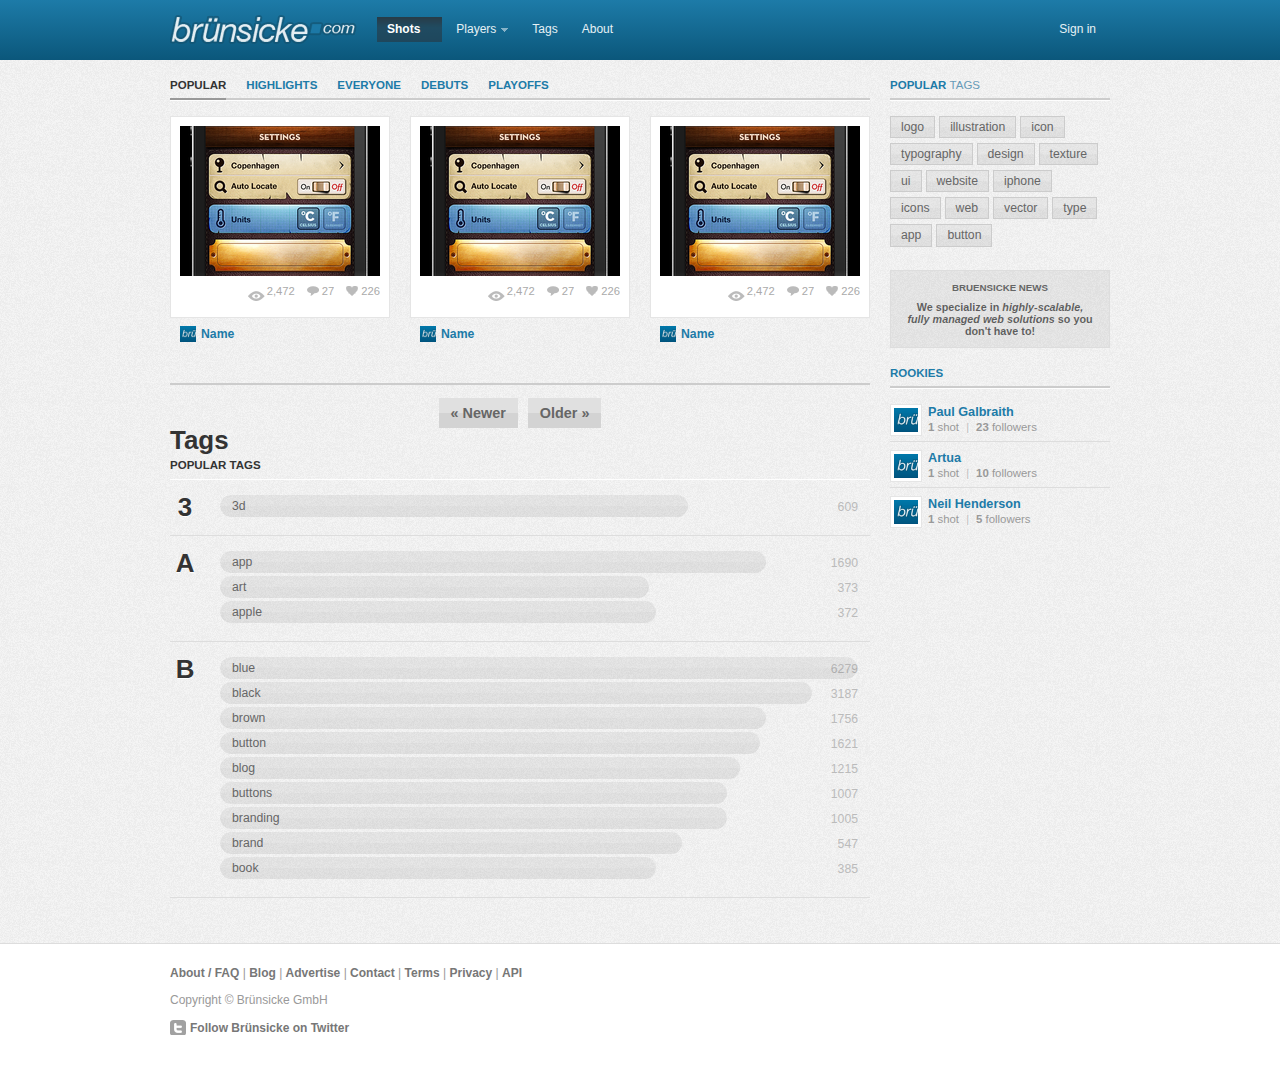
==== commit 3573d4d3: "cleaned css - no more ids" ====
--- a/webroot/index.html
+++ b/webroot/index.html
@@ -1,6 +1,10 @@
+<!DOCTYPE html PUBLIC "-//W3C//DTD XHTML 1.0 Strict//EN"
+    "http://www.w3.org/TR/xhtml1/DTD/xhtml1-strict.dtd">
+
 <html lang="en" xmlns="http://www.w3.org/1999/xhtml" xml:lang="en">
 <head>
     <meta http-equiv="Content-Type" content="text/html; charset=utf-8" />
+
     <title>theme_front</title>
     <meta name="viewport" content="width=1000" />
     <link rel="stylesheet" type="text/css" href="css/style.css" media="all" />
@@ -13,11 +17,9 @@
                 <a href="http://bruensicke.com/"><img alt="bruensicke" src="img/logo.png" /></a>
             </div>
 
-            <ul id="primary">
-                <li id="t-signin"><a href="#/session/new">Sign in</a></li>
-
-                <li id="t-shots">
-                    <a href="#/" class="has-sub">Shots</a>
+            <ul class="primary">
+                <li>
+                    <a href="#/" class="has-sub active">Shots</a>
 
                     <ul class="tabs">
                         <li class="active"><a href="#/shots/popular/">Popular</a></li>
@@ -32,7 +34,7 @@
                     </ul>
                 </li>
 
-                <li id="t-players">
+                <li>
                     <a href="#/members" class="has-sub">Players</a>
 
                     <ul class="tabs">
@@ -44,15 +46,20 @@
                     </ul>
                 </li>
 
-                <li id="t-tags"><a href="#/tags">Tags</a></li>
-
-                <li id="t-about"><a href="#/site/about">About</a></li>
+                <li><a href="#/tags">Tags</a></li>
+
+                <li><a href="#/site/about">About</a></li>
+            </ul>
+			<ul class="primary primaryright">
+                <li><a href="#/session/new">Sign in</a></li>
             </ul>
         </div>
     </div><!-- /header -->
 
     <div id="container">
         <div id="main">
+            <!-- secondary -->
+
             <ul class="secondary">
                 <li class="active"><a href="#/shots/popular/">Popular</a></li>
 
@@ -63,137 +70,69 @@
                 <li class=""><a href="#/shots/debuts/">Debuts</a></li>
 
                 <li class=""><a href="#/shots/playoffs">Playoffs</a></li>
-            </ul><!-- boxes -->
-
+            </ul><!-- /secondary -->
+            <!-- group -->
             <ol class="group">
-                <li class="groupitem">
-                    <div class="box">
-                        <div class="item">
-                            <div class="item-img">
-                                <a href="#/shots/100766-Thermo-Settings?list=popular&amp;offset=0" class="item-link"><img alt="Shot_1295273853_teaser" src="images/shot_1295273853_teaser.png" /></a> <a style="opacity: 0;" href="#/shots/100766-Thermo-Settings?list=popular&amp;offset=0" class="item-over"><strong>Thermo Settings</strong> <span class="dim">400 × 300</span> (120,000 pixels) <em>January 17, 2011</em></a>
-                            </div>
-
-                            <ul class="tools group">
-                                <li class="fav"><a href="#/shots/100766-Thermo-Settings/fans" title="See fans of this screenshot">226</a></li>
-
-                                <li class="cmnt"><a href="#/shots/100766-Thermo-Settings?list=popular&amp;offset=0#comments" title="View comments on this screenshot">27</a></li>
-
-                                <li class="views">2,472</li>
-                            </ul>
+                <li>
+                    <div class="item">
+                        <div class="item-img">
+                            <a href="#" class="item-link"><img alt="Teaser" src="img/shot_1295273853_teaser.png" /></a> <a style="opacity: 0;" href="#/shots/100766-Thermo-Settings?list=popular&amp;offset=0" class="item-over"><strong>Thermo Settings</strong> <span class="dim">400 × 300</span> (120,000 pixels) <em>January 17, 2011</em></a>
                         </div>
+
+                        <ul class="tools group">
+                            <li class="fav"><a href="#/shots/100766-Thermo-Settings/fans" title="See fans of this screenshot">226</a></li>
+
+                            <li class="cmnt"><a href="#/shots/100766-Thermo-Settings?list=popular&amp;offset=0#comments" title="View comments on this screenshot">27</a></li>
+
+                            <li class="views">2,472</li>
+                        </ul>
                     </div>
 
-                    <h2><a href="#/flarup" class="url" rel="contact" title="Michael Flarup"><img alt="Flarup-flarup" class="photo fn" src="images/avatar.jpg" /> Michael Flarup</a></h2>
-                </li>
-
-                <li class="groupitem">
-                    <div class="box">
-                        <div class="item">
-                            <div class="item-img">
-                                <a href="#/shots/100601-Now-in-Beta?list=popular&amp;offset=1" class="item-link"><img alt="Shot_1295238634_teaser" src="images/shot_1295238634_teaser.png" /></a> <a href="#/shots/100601-Now-in-Beta?list=popular&amp;offset=1" class="item-over"><strong>Now in Beta</strong> <span class="dim">400 × 300</span> (120,000 pixels) <em>January 16, 2011</em></a>
-                            </div>
-
-                            <ul class="tools group">
-                                <li class="fav"><a href="#/shots/100601-Now-in-Beta/fans" title="See fans of this screenshot">313</a></li>
-
-                                <li class="cmnt"><a href="#/shots/100601-Now-in-Beta?list=popular&amp;offset=1#comments" title="View comments on this screenshot">48</a></li>
-
-                                <li class="views">3,812</li>
-                            </ul>
+                    <h2><a href="#" class="url" rel="contact" title="Title"><img alt="Title" class="photo fn" src="img/avatar.jpg" /> Name</a></h2>
+                </li>
+
+                <li>
+                    <div class="item">
+                        <div class="item-img">
+                            <a href="#" class="item-link"><img alt="Teaser" src="img/shot_1295273853_teaser.png" /></a> <a style="opacity: 0;" href="#/shots/100766-Thermo-Settings?list=popular&amp;offset=0" class="item-over"><strong>Thermo Settings</strong> <span class="dim">400 × 300</span> (120,000 pixels) <em>January 17, 2011</em></a>
                         </div>
+
+                        <ul class="tools group">
+                            <li class="fav"><a href="#/shots/100766-Thermo-Settings/fans" title="See fans of this screenshot">226</a></li>
+
+                            <li class="cmnt"><a href="#/shots/100766-Thermo-Settings?list=popular&amp;offset=0#comments" title="View comments on this screenshot">27</a></li>
+
+                            <li class="views">2,472</li>
+                        </ul>
                     </div>
 
-                    <h2><a href="#/awilkinson" class="url" rel="contact" title="Andrew Wilkinson"><img alt="Screen_shot_2009-11-10_at_2" class="photo fn" src="images/avatar.jpg" /> Andrew Wilkinson</a></h2>
-                </li>
-
-                <li class="groupitem third">
-                    <div class="box">
-                        <div class="item">
-                            <div class="item-img">
-                                <a href="#/shots/100973-Trappe-Door-Menu?list=popular&amp;offset=2" class="item-link"><img alt="Shot_1295294151_teaser" src="images/shot_1295294151_teaser.png" /></a> <a href="#/shots/100973-Trappe-Door-Menu?list=popular&amp;offset=2" class="item-over"><strong>Trappe Door Menu</strong> <span class="dim">400 × 300</span> (120,000 pixels) <em>January 17, 2011</em></a>
-                            </div>
-
-                            <ul class="tools group">
-                                <li class="fav"><a href="#/shots/100973-Trappe-Door-Menu/fans" title="See fans of this screenshot">168</a></li>
-
-                                <li class="cmnt"><a href="#/shots/100973-Trappe-Door-Menu?list=popular&amp;offset=2#comments" title="View comments on this screenshot">19</a></li>
-
-                                <li class="views">1,202</li>
-                            </ul>
+                    <h2><a href="#" class="url" rel="contact" title="Title"><img alt="Title" class="photo fn" src="img/avatar.jpg" /> Name</a></h2>
+                </li>
+
+                <li class="third">
+                    <div class="item">
+                        <div class="item-img">
+                            <a href="#" class="item-link"><img alt="Teaser" src="img/shot_1295273853_teaser.png" /></a> <a style="opacity: 0;" href="#/shots/100766-Thermo-Settings?list=popular&amp;offset=0" class="item-over"><strong>Thermo Settings</strong> <span class="dim">400 × 300</span> (120,000 pixels) <em>January 17, 2011</em></a>
                         </div>
+
+                        <ul class="tools group">
+                            <li class="fav"><a href="#/shots/100766-Thermo-Settings/fans" title="See fans of this screenshot">226</a></li>
+
+                            <li class="cmnt"><a href="#/shots/100766-Thermo-Settings?list=popular&amp;offset=0#comments" title="View comments on this screenshot">27</a></li>
+
+                            <li class="views">2,472</li>
+                        </ul>
                     </div>
 
-                    <h2><a href="#/squaredeye" class="url" rel="contact" title="Matthew Smith"><img alt="Squaredeye_336x336" class="photo fn" src="images/avatar.jpg" /> Matthew Smith</a></h2>
-                </li>
-
-                <li class="groupitem">
-                    <div class="box">
-                        <div class="item">
-                            <div class="item-img">
-                                <a href="#/shots/100644-East-VS-West?list=popular&amp;offset=3" class="item-link"><img alt="Shot_1295247224_teaser" src="images/shot_1295247224_teaser.png" /></a> <a href="#/shots/100644-East-VS-West?list=popular&amp;offset=3" class="item-over"><strong>East VS West</strong> <span class="dim">400 × 300</span> (120,000 pixels) <em>January 17, 2011</em></a>
-                            </div>
-
-                            <ul class="tools group">
-                                <li class="fav"><a href="#/shots/100644-East-VS-West/fans" title="See fans of this screenshot">159</a></li>
-
-                                <li class="cmnt"><a href="#/shots/100644-East-VS-West?list=popular&amp;offset=3#comments" title="View comments on this screenshot">14</a></li>
-
-                                <li class="views">952</li>
-                            </ul>
-                        </div>
-                    </div>
-
-                    <h2><a href="#/brentcouchman" class="url" rel="contact" title="Brent Couchman"><img alt="Brent_couchman" class="photo fn" src="images/avatar.jpg" /> Brent Couchman</a></h2>
-                </li>
-
-                <li class="groupitem">
-                    <div class="box">
-                        <div class="item">
-                            <div class="item-img">
-                                <a href="#/shots/100680-Sushi-icons?list=popular&amp;offset=4" class="item-link"><img alt="Shot_1295260157_teaser" src="images/shot_1295260157_teaser.png" /></a> <a href="#/shots/100680-Sushi-icons?list=popular&amp;offset=4" class="item-over"><strong>Sushi icons</strong> <span class="dim">400 × 300</span> (120,000 pixels) <em>January 17, 2011</em></a>
-                            </div>
-
-                            <ul class="tools group">
-                                <li class="fav"><a href="#/shots/100680-Sushi-icons/fans" title="See fans of this screenshot">153</a></li>
-
-                                <li class="cmnt"><a href="#/shots/100680-Sushi-icons?list=popular&amp;offset=4#comments" title="View comments on this screenshot">28</a></li>
-
-                                <li class="views">1,228</li>
-                            </ul>
-                        </div>
-                    </div>
-
-                    <h2><a href="#/intriligator" class="url" rel="contact" title="Artem Borysenko"><img alt="Avatar" class="photo fn" src="images/avatar.jpg" /> Artem Borysenko</a></h2>
-                </li>
-
-                <li class="groupitem third">
-                    <div class="box">
-                        <div class="item">
-                            <div class="item-img">
-                                <a href="#/shots/100654-Sega-Controller?list=popular&amp;offset=5" class="item-link"><img alt="Shot_1295251669_teaser" src="images/shot_1295251669_teaser.png" /></a> <a href="#/shots/100654-Sega-Controller?list=popular&amp;offset=5" class="item-over"><strong>Sega Controller</strong> <span class="dim">400 × 300</span> (120,000 pixels) <em>January 17, 2011</em></a>
-                            </div>
-
-                            <ul class="tools group">
-                                <li class="fav"><a href="#/shots/100654-Sega-Controller/fans" title="See fans of this screenshot">167</a></li>
-
-                                <li class="cmnt"><a href="#/shots/100654-Sega-Controller?list=popular&amp;offset=5#comments" title="View comments on this screenshot">24</a></li>
-
-                                <li class="views">1,912</li>
-                            </ul>
-                        </div><a href="#/shots/100654-Sega-Controller/rebounds"><span original-title="This shot has rebounds." rel="tipsy" class="rebound-mark has-rebounds">1</span></a>
-                    </div>
-
-                    <h2><a href="#/MontyDesi" class="url" rel="contact" title="Montydesi"><img alt="Boxy2_normal" class="photo fn" src="images/avatar.jpg" /> Montydesi</a></h2>
-                </li>
-            </ol>
-
-            <div class="page">
-                <div class="pagination">
-                    <a href="#/shots?page=2" class="next_page" rel="next">Older »</a>
-                </div>
-            </div><!-- /boxes -->
+                    <h2><a href="#" class="url" rel="contact" title="Title"><img alt="Title" class="photo fn" src="img/avatar.jpg" /> Name</a></h2>
+                </li>
+            </ol><!-- /group -->
+            <!-- pagination -->
+            <div class="pagination">
+                <a href="#">« Newer</a><a href="#">Older »</a>
+            </div><!-- /pagination -->
+
             <!-- tags -->
-
             <div class="full">
                 <h1>Tags</h1>
             </div>
@@ -237,78 +176,15 @@
 
                 <li class="tag"><em>385</em> <a href="/tags/book" rel="tag"><strong>book</strong></a> <span class="perc" style="width: 67%;">67%</span></li>
             </ol><!-- /tags -->
-            <!-- tables -->
-
-            <div class="full">
-                <h1>Tabellen</h1>
-            </div>
-
-            <ul class="secondary">
-                <li class="active"><a href="/members/rookies">Rookies</a></li>
-
-                <li class=""><a href="/members/prospects">Prospects</a></li>
-
-                <li class=""><a href="/members/all-stars">All-Stars</a></li>
-            </ul>
-
-            <table cellspacing="0" class="data users-table">
-                <tbody>
-                    <tr>
-                        <th class="list-title">Rookies</th>
-
-                        <th></th>
-
-                        <th class="num">Shots</th>
-
-                        <th class="num">Following</th>
-
-                        <th class="num">Followers</th>
-
-                        <th></th>
-                    </tr>
-
-                    <tr class="user-7855">
-                        <td class="user">
-                            <h4 class="vcard"><a title="Simon Hellin" rel="contact" class="url" href="/simohell"><img src="images/avatar.jpg" class="photo fn" alt="N1035983820_30108112_5289_normal" /> Simon Hellin</a> <span class="user-meta">drafted 6 days ago</span></h4>
-                        </td>
-
-                        <td></td>
-
-                        <td class="num screenshots"><a href="/simohell">2</a></td>
-
-                        <td class="num follows"><a href="/simohell/following">28</a></td>
-
-                        <td class="num followers"><a href="/simohell/followers">4</a></td>
-
-                        <td class="follow"></td>
-                    </tr>
-
-                    <tr class="user-11379">
-                        <td class="user">
-                            <h4 class="vcard"><a title="Oscar Kayzak" rel="contact" class="url" href="/oquay"><img src="images/avatar.jpg" class="photo fn" alt="Oscar" /> Oscar Kayzak</a> <span class="user-meta">drafted about 24 hours ago</span></h4>
-                        </td>
-
-                        <td></td>
-
-                        <td class="num screenshots"><a href="/oquay">1</a></td>
-
-                        <td class="num follows"><a href="/oquay/following">1</a></td>
-
-                        <td class="num followers"><a href="/oquay/followers">2</a></td>
-
-                        <td class="follow"></td>
-                    </tr>
-                </tbody>
-            </table>
-
-            <div class="page">
-                <div class="pagination">
-                    <a rel="next" class="next_page" href="/members/rookies?page=2">Next »</a>
-                </div><!-- /tables -->
-            </div>
-      </div><!-- /main -->
-
-            <div id="sidebar">
+
+            
+            
+            
+            
+            <div class="clear"></div>
+        </div><!-- /main -->
+
+ <div class="sidebar">
                 <h3 class="tab"><a href="#/tags">Popular <span class="meta">Tags</span></a></h3>
 
                 <ol class="popular-tags">
@@ -342,48 +218,47 @@
 
                     <li class="tag"><a href="#/tags/button" rel="tag">button</a></li>
                 </ol>
-
-                <div class="ad-top-wrap">
-                    <div class="ad last group">
-                        <a href="#/site/advertise" class="flag">Bruensicke News</a><strong>We specialize in <em>highly-scalable, fully managed web hosting solutions</em> so you don't have to!</strong></a>
-                    </div>
+            <div class="clear"></div>
+
+                <div class="roundedbox">
+                        <a href="#/site/advertise" class="flag">Bruensicke News</a><strong>We specialize in <em>highly-scalable, fully managed web solutions</em> so you don't have to!</strong></a>
                 </div>
 
                 <h3 class="tab"><a href="#/members/rookies">Rookies</a></h3>
 
-                <ol class="players-list">
+                <ol class="short-list">
                     <li class="groupitem">
-                        <h4 class="vcard"><a href="#/paulgalbraith" class="url" length="18" rel="contact" title="Paul Galbraith"><img alt="Paulgalbraith" class="photo fn" src="images/avatar.jpg" /> Paul Galbraith</a> <span class="user-meta"><strong>1</strong> shot <i>|</i> <strong>23</strong> followers</span></h4>
+                        <h4 class="vcard"><a href="#/paulgalbraith" class="url" length="18" rel="contact" title="Paul Galbraith"><img alt="Paulgalbraith" class="photo fn" src="img/avatar.jpg" /> Paul Galbraith</a> <span class="user-meta"><strong>1</strong> shot <i>|</i> <strong>23</strong> followers</span></h4>
                     </li>
 
                     <li class="groupitem">
-                        <h4 class="vcard"><a href="#/Artua" class="url" length="18" rel="contact" title="Artua"><img alt="Upic" class="photo fn" src="images/avatar.jpg" /> Artua</a> <span class="user-meta"><strong>1</strong> shot <i>|</i> <strong>10</strong> followers</span></h4>
+                        <h4 class="vcard"><a href="#/Artua" class="url" length="18" rel="contact" title="Artua"><img alt="Upic" class="photo fn" src="img/avatar.jpg" /> Artua</a> <span class="user-meta"><strong>1</strong> shot <i>|</i> <strong>10</strong> followers</span></h4>
                     </li>
 
                     <li class="groupitem">
-                        <h4 class="vcard"><a href="#/henderland" class="url" length="18" rel="contact" title="Neil Henderson"><img alt="Light-fun---flickr---photo-sharing__1295353305246" class="photo fn" src="images/avatar.jpg" /> Neil Henderson</a> <span class="user-meta"><strong>1</strong> shot <i>|</i> <strong>5</strong> followers</span></h4>
+                        <h4 class="vcard"><a href="#/henderland" class="url" length="18" rel="contact" title="Neil Henderson"><img alt="Light-fun---flickr---photo-sharing__1295353305246" class="photo fn" src="img/avatar.jpg" /> Neil Henderson</a> <span class="user-meta"><strong>1</strong> shot <i>|</i> <strong>5</strong> followers</span></h4>
                     </li>
                 </ol>
             </div><!-- /sidebar -->
 
-            <div class="clear"></div>
-        </div><!-- /content -->
-        <!-- /container -->
-
-        <div id="footer">
-            <div id="footer-inner">
-                <p id="footer-nav"><a href="#/site/about" id="f-home">About / FAQ</a> | <a href="http://blog.front.com/">Blog</a> | <a href="#/site/advertise">Advertise</a> | <a href="#/site/contact">Contact</a> | <a href="#/site/terms">Terms</a> | <a href="#/site/privacy">Privacy</a> | <a href="#/site/api">API</a></p>
-
-                <p>Copyright © Brünsicke GmbH</p>
-
-                <p><a href="http://twitter.com/bruensicke" class="footer-twitter">Follow Brünsicke on Twitter</a></p>
-            </div>
-        </div><!-- /footer -->
-        <script src="js/jquery.min.js" type="text/javascript">
+
+
+        <div class="clear"></div>
+    </div><!-- /container -->
+
+    <div class="footer">
+        <div class="footer-inner">
+            <p class="footer-nav"><a href="#/site/about">About / FAQ</a> | <a href="http://blog.front.com/">Blog</a> | <a href="#/site/advertise">Advertise</a> | <a href="#/site/contact">Contact</a> | <a href="#/site/terms">Terms</a> | <a href="#/site/privacy">Privacy</a> | <a href="#/site/api">API</a></p>
+
+            <p>Copyright © Brünsicke GmbH</p>
+
+            <p><a href="http://twitter.com/bruensicke" class="footer-twitter">Follow Brünsicke on Twitter</a></p>
+        </div>
+    </div><!-- /footer -->
+    <script src="js/jquery.min.js" type="text/javascript">
 </script><script src="js/jquery.form.js" type="text/javascript">
 </script><script src="js/jquery.tipsy.js" type="text/javascript">
 </script><script src="js/application.js" type="text/javascript">
 </script>
-    </div>
 </body>
 </html>
--- a/webroot/css/style.css
+++ b/webroot/css/style.css
@@ -113,19 +113,19 @@
 	background: -webkit-gradient(linear, left top, left bottom, from(#1d7ba8), to(#0b577b)); /* for webkit browsers */
 	background: -moz-linear-gradient(top,  #1d7ba8,  #0b577b); /* for firefox 3.6+ */
 	}
-div#header ul {
+.primary {
     color: #1d7ba8;
 }
-div#header ul li a {
+.primary li a {
     color: #e6f1f5;
 }
-div#header ul li a:hover,
-div#header ul li#t-profile:hover a,
-div#header ul li#t-shots:hover a,
-div#header ul li#t-players:hover a {
+.primary li a:hover,
+.primary li#t-profile:hover a,
+.primary li#t-shots:hover a,
+.primary li#t-players:hover a {
     color: #fff;
 }
-div#header ul li ul {
+.primary li ul {
     background-color: #1c749a;
 }
 
@@ -133,12 +133,12 @@
     color: rgb(234, 76, 136);
 }
 
-#footer { 
+.footer { 
 	border-top: 1px solid #dddddd;
 	background-color: #fff; 
 	}
 
-/* =  stucture  
+/* =  structure  
 -------------------------------------------------------------- */
 #wrap-inner {
     padding: 25px 0pt 30px;
@@ -156,7 +156,7 @@
     width: 700px;
     font-size: 1.2em;
 }
-#sidebar {
+.sidebar {
     float: right;
     width: 220px;
     font-size: 1.2em;
@@ -191,92 +191,50 @@
 
 /* =  primary navi
 -------------------------------------------------------------- */
-div#header ul {
-    float: left;
-    width: 584px;
+.primary {
+    float: left;
     margin: 2px 0pt 0pt 20px;
 }
-div#header ul li {
+.primaryright {
+    float: right;
+    margin: 2px 0pt 0pt 20px;
+}
+.primary li {
     float: left;
     margin: 0pt 4px 0pt 0pt;
-    font-size: 1.25em;
+    font-size: 12px !important;
     line-height: 1;
 }
-div#header ul li#t-profile,
-div#header ul li#t-signin,
-div#header ul li#t-signup { float: right }
-div#header ul li a {
+
+.primary li a {
     display: block;
     padding: 6px 10px 7px;
     text-decoration: none;
 }
-div#header ul li a:hover,
-div#header ul li#t-profile:hover a,
-div#header ul li#t-shots:hover a,
-div#header ul li#t-players:hover a {
+.primary li a:hover,
+.primary li:hover a {
     background: url('../img/glass-light.png') repeat-x scroll 0pt 50% rgba(255, 255, 255, 0.12);
     -moz-border-radius: 6px 6px 6px 6px;
 }
-div#header ul li#t-signin a,
-div#header ul li#t-signup a {
-    padding: 0pt;
-    margin: 6px 10px 6px 5px;
-    font-size: 0.9em;
-}
-div#header ul li#t-signin a:hover,
-div#header ul li#t-signup a:hover {
-    background: none repeat scroll 0% 0% transparent;
-    -moz-border-radius: 0pt 0pt 0pt 0pt;
-}
-body#user-profile div#header ul li#t-profile a,
-body#shots div#header ul li#t-shots a,
-body#players div#header ul li#t-players a,
-body#tags div#header ul li#t-tags a,
-body#activity div#header ul li#t-activity a,
-body#upld div#header ul li#t-upld a,
-body#about div#header ul li#t-about a,
-body#following li#t-following a,
-body#incoming-activity li#t-activity a {
-    font-weight: bold;
-    color: rgb(255, 255, 255);
-    background: url('../img/primary-shadow.png') repeat-x scroll left top rgba(43, 48, 53, 0.53);
-    -moz-border-radius: 6px 6px 6px 6px;
-}
-div#header ul li#t-profile a.url,
-div#header ul li#t-shots a.has-sub,
-div#header ul li#t-players a.has-sub {
+
+.primary li a.has-sub {
     padding-right: 22px;
     background: url('../img/icon-submenu.png') no-repeat scroll 100% 50% transparent;
 }
-div#header ul li#t-profile:hover a.url,
-body#user-profile div#header ul li#t-profile:hover a.url,
-div#header ul li#t-shots:hover a.has-sub,
-body#shots div#header ul li#t-shots:hover a.has-sub,
-div#header ul li#t-players:hover a.has-sub,
-body#players div#header ul li#t-players:hover a.has-sub {
+.primary li:hover a.url,
+.primary li:hover a.has-sub {
     background-color: rgba(255, 255, 255, 0.12);
     background-image: url('../img/glass-light.png'), url('../img/icon-submenu.png');
     background-repeat: repeat-x, no-repeat;
     background-position: 0pt 50%, 100% 50%;
 }
-body#user-profile div#header ul li#t-profile a.url,
-body#shots div#header ul li#t-shots a.has-sub,
-body#players div#header ul li#t-players a.has-sub {
-    background-image: url('../img/primary-shadow.png'), url('../img/icon-submenu.png');
-    background-repeat: repeat-x, no-repeat;
-    background-position: left top, 100% 50%;
-}
-div#header ul li#t-profile:hover a,
-body#user-profile div#header ul li#t-profile:hover a,
-div#header ul li#t-shots:hover a,
-body#shots div#header ul li#t-shots:hover a,
-div#header ul li#t-players:hover a,
-body#players div#header ul li#t-players:hover a {
+.primary li:hover a.has-sub {
+    -moz-border-radius: 6px 6px 6px 6px;
     -moz-border-radius-bottomleft: 0pt;
     -moz-border-radius-bottomright: 0pt;
     -moz-box-shadow: 1px 1px 1px rgba(0, 0, 0, 0.2);
 }
-div#header ul li ul {
+.primary li ul {
     position: absolute;
     display: none;
     float: left;
@@ -286,31 +244,36 @@
     -moz-box-shadow: 1px 1px 1px rgba(0, 0, 0, 0.3);
     z-index: 2;
 }
-div#header ul li ul li {
+.primary li ul li {
     clear: left;
     margin: 0pt;
     width: 100%;
 }
 
-div#header ul li:hover ul li a {
+.primary li:hover ul li a {
     padding: 5px 10px;
-    font-size: 0.7em;
+    font-size:10px;
     font-weight: normal;
     color: rgb(187, 191, 195);
     background: none repeat scroll 0% 0% transparent;
     -moz-box-shadow: none;
 }
-div#header ul li ul li a:hover {
+.primary li ul li a:hover {
     color: rgb(255, 255, 255);
     background: none repeat scroll 0% 0% rgba(255, 255, 255, 0.1);
     -moz-border-radius: 0pt 0pt 0pt 0pt;
 }
-div#header ul li ul li a:active { background: none repeat scroll 0% 0% rgba(0, 0, 0, 0.15) }
-div#header ul li ul li:last-child a,
-div#header ul li ul li:last-child a,
-div#header ul li ul li:last-child a { border-bottom: medium none }
-
-
+.primary li ul li a:active { background: none repeat scroll 0% 0% rgba(0, 0, 0, 0.15) }
+.primary li ul li:last-child a,
+.primary li ul li:last-child a,
+.primary li ul li:last-child a { border-bottom: medium none }
+
+.primary li a.active {
+    font-weight: bold;
+    color: rgb(255, 255, 255);
+    background: url('../img/primary-shadow.png') repeat-x scroll left top rgba(43, 48, 53, 0.53);
+    -moz-border-radius: 6px 6px 6px 6px;
+}
 /* =    
 -------------------------------------------------------------- */
 a.tagline-action {
@@ -321,11 +284,6 @@
     background: url('../img/icon-bluearrow.png') no-repeat scroll 100% 4px transparent;
 }
 a.tagline-action:hover { background-position: 100% -18px }
-div.full {
-    width: 700px;
-    margin: 0pt 0pt 20px;
-    padding: 0pt;
-}
 h1 {
     font-size: 1.8em;
     line-height: 1.5em;
@@ -353,6 +311,10 @@
     font-weight: normal;
     text-align: center;
 }
+
+
+/* =  secondary - navi  
+-------------------------------------------------------------- */
 ul.secondary {
     margin: 0pt 0pt 15px;
     padding: 0pt;
@@ -376,25 +338,28 @@
     text-transform: uppercase;
     color: rgb(170, 170, 170);
 }
-ul.secondary li a,
-ul.secondary li span.empty {
+ul.secondary li a {
     float: left;
     padding: 0pt 0pt 8px;
     text-decoration: none;
 }
 ul.secondary li a:hover { background: url('../img/tab-over-2px.gif') repeat-x scroll left bottom transparent }
-ul.secondary li a:hover,
-ul.secondary li a:hover span.meta { color: rgb(32, 95, 130) }
-ul.secondary li.active a,
-ul.secondary li.active span.empty {
-    color: rgb(51, 51, 51);
-    background: url('../img/tab-on-2px.gif') repeat-x scroll left bottom transparent;
-}
+ul.secondary li a:hover { color: rgb(32, 95, 130) }
+ul.secondary li.active a { 
+	color: rgb(51, 51, 51);
+	background: url('../img/tab-on-2px.gif') repeat-x scroll left bottom transparent;
+}
+/* /secondary navi */
+
+
+/* =  group  
+-------------------------------------------------------------- */
 ol.group li {
+    width: 220px;
+    float: left;
     position: relative;
-    width: 220px;
-    float: left;
-    padding: 0pt;
+    padding: 0pt 0pt 10px;
+    overflow: hidden;    
     margin: 0pt 20px 30px 0pt;
 }
 ol.group li.third { margin-right: 0pt }
@@ -418,18 +383,14 @@
     text-decoration: none;
 }
 ol.group li h2 a:hover img { width: 16px }
-ol.group li div.box {
-    position: relative;
-    clear: left;
-    padding: 0pt 0pt 10px;
-    background: url('../img/item-bottom-sm.png') no-repeat scroll left bottom transparent;
-    overflow: hidden;
-}
-ol.group li div.box div.item {
+
+ol.group li div.item {
     padding: 10px;
     background: url('../img/item-check-sm.gif') no-repeat scroll left top transparent;
-}
-ol.group li div.box a.item-over {
+    border-bottom: 1px solid #e5e5e5;
+    margin-bottom: 8px;
+}
+ol.group li a.item-over {
     opacity: 0;
     position: absolute;
     top: 10px;
@@ -444,18 +405,18 @@
     color: rgb(136, 136, 136);
     background: url('../img/zoom-bg-white.png') no-repeat scroll right bottom transparent;
 }
-ol.group li div.box a.item-over strong {
+ol.group li a.item-over strong {
     display: block;
     margin: 0pt;
     font-weight: bold;
     font-size: 1.4em;
     line-height: 1.2em;
 }
-ol.group li div.box a.item-over span.dim {
+ol.group li a.item-over span.dim {
     font-weight: bold;
     color: rgb(102, 102, 102);
 }
-ol.group li div.box a.item-over em {
+ol.group li a.item-over em {
     display: block;
     position: absolute;
     bottom: 10px;
@@ -472,13 +433,13 @@
     height: 150px;
     overflow: hidden;
 }
-ol.group li div.box span.rebound-mark {
+ol.group li span.rebound-mark {
     position: absolute;
     bottom: 17px;
     left: 10px;
     z-index: 2;
 }
-ol.group li div.box span.has-rebounds {
+ol.group li span.has-rebounds {
     padding: 0pt 0pt 0pt 9px;
     font-size: 0.78em;
     line-height: 1.5;
@@ -521,14 +482,19 @@
 }
 li.fav a:hover { background-position: 0pt -17px }
 ul.tools li a:hover { color: rgb(119, 119, 119) }
-div.page {
+
+/* /group */
+
+/* =  pagination  
+-------------------------------------------------------------- */
+.pagination {
     padding: 20px 0pt 0pt;
     font-weight: bold;
     text-align: center;
     border-top: 2px solid rgb(204, 204, 204);
 }
-div.page a {
-    margin: 0pt;
+.pagination a {
+    margin: 0px 5px;
     padding: 7px 12px;
     font-size: 1em;
     line-height: 1;
@@ -537,24 +503,30 @@
     background: url('../img/glass-30.png') repeat-x scroll 0pt 50% rgb(211, 211, 211);
     -moz-border-radius: 6px 6px 6px 6px;
 }
-div.page a:hover {
+.pagination a:hover {
     color: rgb(255, 255, 255);
     background: url('../img/glass-light.png') repeat-x scroll 0pt 50% rgb(234, 76, 136);
 }
-ol.players-list {
+
+/* /pagination */
+
+/* =  short-list  
+-------------------------------------------------------------- */
+
+ol.short-list {
     margin: -8px 0pt 20px;
     font-size: 0.9em;
 }
-#sidebar ol.players-list { font-size: 0.8em }
-ol.players-list li {
+.sidebar ol.short-list { font-size: 0.8em }
+ol.short-list li {
     margin: 0pt;
     padding: 8px 0pt;
     border-bottom: 1px solid rgb(221, 221, 221);
 }
-ol.players-list li h4.vcard { margin: 0pt }
-#sidebar ol.players-list li h4.vcard { line-height: 1.4 }
-#sidebar ol.players-list li h4.vcard img { width: 24px }
-ol.players-list li span.user-meta {
+ol.short-list li h4.vcard { margin: 0pt }
+.sidebar ol.short-list li h4.vcard { line-height: 1.4 }
+.sidebar ol.short-list li h4.vcard img { width: 24px }
+ol.short-list li span.user-meta {
     display: block;
     margin: 0pt;
     padding: 0pt;
@@ -563,19 +535,19 @@
     line-height: 1.2;
     color: rgb(153, 153, 153);
 }
-#sidebar ol.players-list li span.user-meta {
+.sidebar ol.short-list li span.user-meta {
     font-size: 0.9em;
     line-height: 1;
 }
-ol.players-list li span.user-meta i {
+ol.short-list li span.user-meta i {
     margin: 0pt 4px;
     font-size: 0.9em;
     text-shadow: 1px 1px 1px rgb(255, 255, 255);
     color: rgb(187, 187, 187);
 }
-ol.players-list li:last-child { border-bottom: medium none }
+ol.short-list li:last-child { border-bottom: medium none }
 div.site ol.current-ads li:nth-child(4n) { margin-right: 0pt }
-#sidebar h3 {
+.sidebar h3 {
     margin: 0pt 0pt 15px;
     padding: 0pt 0pt 8px;
     font-size: 0.8em;
@@ -584,13 +556,36 @@
     border-bottom: 1px solid rgba(255, 255, 255, 0.9);
     background: url('../img/border-2px.gif') repeat-x scroll left bottom transparent;
 }
-#sidebar h3 span.meta {
+.sidebar h3 span.meta {
     font-weight: normal;
     line-height: 0.9;
     color: rgb(85, 85, 85);
 }
-#sidebar h3.tab { padding-bottom: 0pt }
-#sidebar h3.tab:after {
+h4.vcard {
+    margin: 0pt 0pt 20px;
+    font-size: 1.1em;
+    font-weight: bold;
+    line-height: 1.6em;
+}
+h4.vcard a img {
+    float: left;
+    width: 32px;
+    margin: 0pt 6px 0pt 0pt;
+    vertical-align: middle;
+    padding: 3px;
+    background: none repeat scroll 0% 0% rgb(255, 255, 255);
+    border: 1px solid rgb(229, 229, 229);
+}
+h4.vcard a:hover img {
+    border-color: transparent;
+    background: none repeat scroll 0% 0% transparent;
+}
+
+/* /short-list */
+
+
+.sidebar h3.tab { padding-bottom: 0pt }
+.sidebar h3.tab:after {
     content: ".";
     display: block;
     height: 0pt;
@@ -601,21 +596,20 @@
     float: left;
     padding: 0pt 12px 8px 0pt;
     font-weight: bold;
-    background: url('../img/icon-bluearrow.png') no-repeat scroll 100% 2px transparent;
 }
 .tab a:hover { background-position: 100% -20px }
-#sidebar h3.tab a span.meta { color: rgba(64, 131, 169, 0.8) }
+.sidebar h3.tab a span.meta { color: rgba(64, 131, 169, 0.8) }
 .tab a:hover,
-#sidebar h3.tab a:hover span.meta {
+.sidebar h3.tab a:hover span.meta {
     text-decoration: none;
     color: rgb(32, 95, 130);
 }
-div.ad-top-wrap { margin: 18px 0pt 0pt;
-	    padding: 20px 0 0 0;
+
+/* =  roundedbox  
+-------------------------------------------------------------- */
+div.roundedbox {
     clear: both;
-     }
-div.ad {
-    margin: 0pt 0pt 20px;
+    margin: 18px 0pt 20px;
     padding: 10px 15px;
     background: none repeat scroll 0% 0% rgba(0, 0, 0, 0.05);
     font-size: 0.75em;
@@ -625,7 +619,7 @@
     border: 1px solid rgb(221, 221, 221);
     -moz-border-radius: 6px 6px 6px 6px;
 }
-div.ad a.flag {
+div.roundedbox a.flag {
     display: block;
     margin: 0pt 0pt 6px;
     padding: 0pt;
@@ -635,46 +629,31 @@
     text-transform: uppercase;
     color: rgb(102, 102, 102);
 }
-div.ad a.flag:hover { color: rgb(51, 51, 51) }
-div.ad a {
+div.roundedbox a.flag:hover { color: rgb(51, 51, 51) }
+div.roundedbox a {
     display: block;
     color: rgb(102, 102, 102);
 }
-div.ad a img {
+div.roundedbox a img {
     display: block;
     margin: 2px auto 5px;
 }
-div.ad a strong {
+div.roundedbox a strong {
     display: block;
     clear: left;
     font-weight: normal;
     line-height: 1.3;
 }
-div.ad a em {
+div.roundedbox a em {
     font-style: normal;
     font-weight: bold;
     color: rgb(64, 131, 169);
 }
-div.ad a:hover { text-decoration: none }
-h4.vcard {
-    margin: 0pt 0pt 20px;
-    font-size: 1.1em;
-    font-weight: bold;
-    line-height: 1.6em;
-}
-h4.vcard a img {
-    float: left;
-    width: 32px;
-    margin: 0pt 6px 0pt 0pt;
-    vertical-align: middle;
-    padding: 3px;
-    background: none repeat scroll 0% 0% rgb(255, 255, 255);
-    border: 1px solid rgb(229, 229, 229);
-}
-h4.vcard a:hover img {
-    border-color: transparent;
-    background: none repeat scroll 0% 0% transparent;
-}
+div.roundedbox a:hover { text-decoration: none }
+
+
+/* /roundedbox */
+
 
 /* =  tags full width 
 -------------------------------------------------------------- */
@@ -1083,39 +1062,39 @@
 
 /* =  footer  
 -------------------------------------------------------------- */
-#footer { 
+.footer { 
 	margin-top: 30px;
 }
-#footer-inner {
+.footer-inner {
     width: 940px;
     margin: 0pt auto;
     padding: 20px 30px;
     font-size: 1.2em;
     color: rgb(153, 153, 153);
 }
-#footer a {
+.footer a {
     font-weight: bold;
     color: rgb(119, 119, 119);
 }
-#footer a:hover {
+.footer a:hover {
     text-decoration: none;
     color: rgb(234, 76, 136);
 }
-#footer p {
+.footer p {
     margin: 0pt 0pt 8px;
     line-height: 1.6;
 }
-#footer p#footer-primary {
+.footer p.footer-primary {
     margin-top: 3px;
     color: rgb(204, 204, 204);
 }
-#footer-primary a { margin: 0pt 5px }
-#footer-primary a#f-home { margin-left: 0pt }
-#footer a.footer-twitter {
+.footer-primary a { margin: 0pt 5px }
+.footer-primary a#f-home { margin-left: 0pt }
+.footer a.footer-twitter {
     padding: 1px 0pt 0pt 20px;
     background: url('../img/icon-twitter-footer.gif') no-repeat scroll 0pt 0pt transparent;
 }
-#footer a.footer-twitter:hover { background-position: 0pt -34px }
+.footer a.footer-twitter:hover { background-position: 0pt -34px }
 
 hr,
 .hide { display: none }
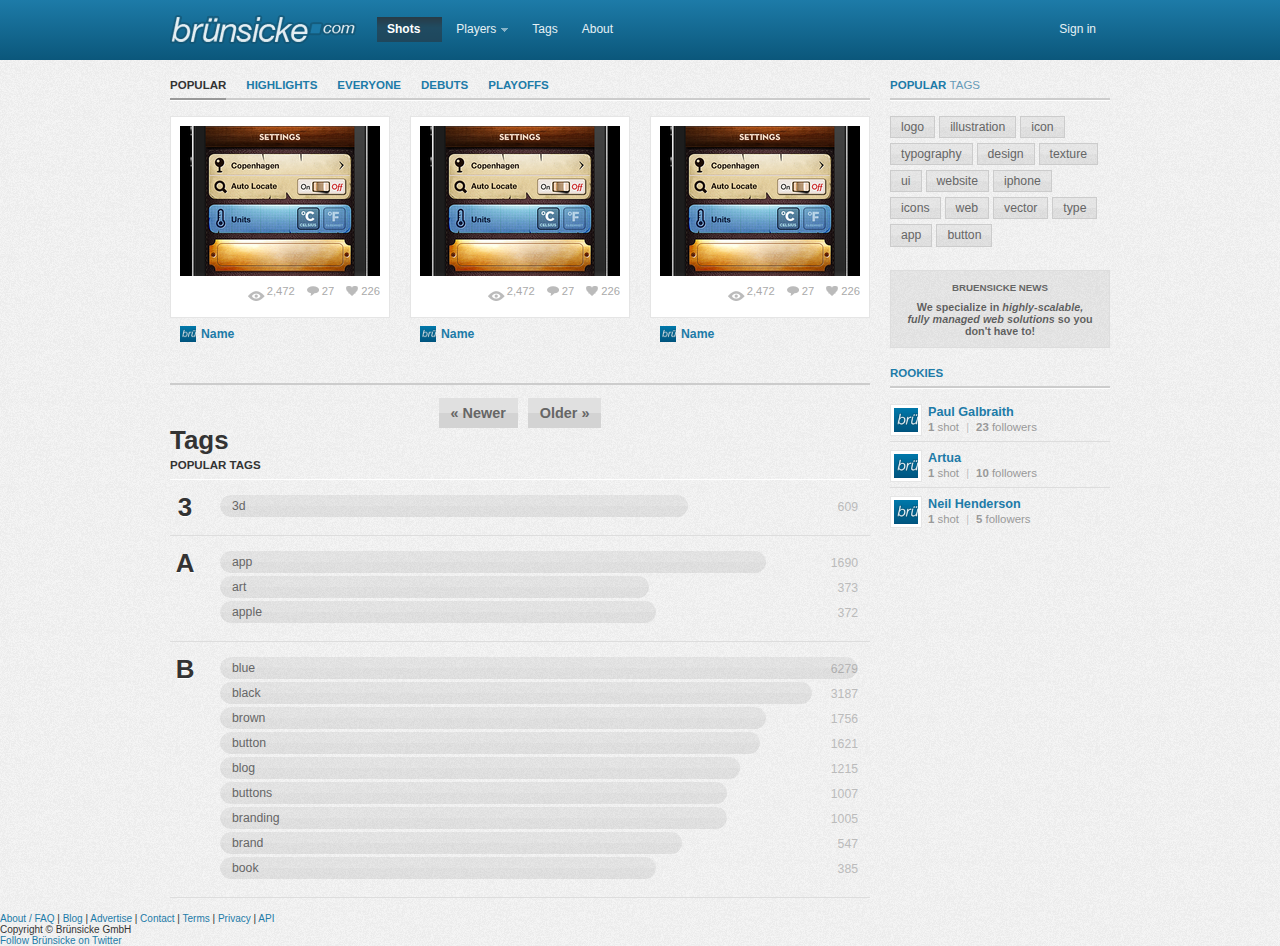
==== commit 79da2d82: "renaming style.css to theme.css and application.js to theme.js" ====
--- a/webroot/index.html
+++ b/webroot/index.html
@@ -7,7 +7,7 @@
 
     <title>theme_front</title>
     <meta name="viewport" content="width=1000" />
-    <link rel="stylesheet" type="text/css" href="css/style.css" media="all" />
+    <link rel="stylesheet" type="text/css" href="css/theme.css" media="all" />
 </head>
 
 <body>
@@ -258,7 +258,7 @@
     <script src="js/jquery.min.js" type="text/javascript">
 </script><script src="js/jquery.form.js" type="text/javascript">
 </script><script src="js/jquery.tipsy.js" type="text/javascript">
-</script><script src="js/application.js" type="text/javascript">
+</script><script src="js/theme.js" type="text/javascript">
 </script>
 </body>
 </html>
--- a/webroot/css/theme.css
+++ b/webroot/css/theme.css
@@ -0,0 +1,1111 @@
+/* =  Bruensicke Template - Front  
+-------------------------------------------------------------- */
+
+/* =  reset  
+-------------------------------------------------------------- */
+
+html,
+body,
+div,
+span,
+applet,
+object,
+iframe,
+h1,
+h2,
+h3,
+h4,
+h5,
+h6,
+p,
+blockquote,
+pre,
+a,
+abbr,
+acronym,
+address,
+big,
+cite,
+code,
+del,
+dfn,
+em,
+font,
+img,
+ins,
+kbd,
+q,
+s,
+samp,
+small,
+strike,
+strong,
+sub,
+sup,
+tt,
+var,
+b,
+u,
+i,
+center,
+dl,
+dt,
+dd,
+ol,
+ul,
+li,
+fieldset,
+form,
+label,
+legend,
+table,
+caption,
+tbody,
+tfoot,
+thead,
+tr,
+th,
+td {
+    margin: 0pt;
+    padding: 0pt;
+    font-size: 100%;
+    vertical-align: baseline;
+    border: 0pt none;
+    outline: 0pt none;
+    background: none repeat scroll 0% 0% transparent;
+}
+ol,
+ul { list-style: none outside none }
+body {
+    font-family: "Helvetica Neue",Helvetica,Arial,sans-serif;
+    font-size: 62.5%;
+	background: url('../img/tile.gif') repeat scroll -70% 0pt;
+}
+a:link,
+a:visited {
+    outline: medium none;
+    text-decoration: none;
+}
+a:hover {
+    text-decoration: none;
+}
+*::-moz-selection {
+    background: none repeat scroll 0% 0% rgb(234, 76, 136);
+    color: rgba(255, 255, 255, 0.85);
+}
+
+/* =  colors  
+-------------------------------------------------------------- */
+body {
+	background-color: #f0f0f0;
+    color: #333333;
+}
+a:link,
+a:visited {
+    color: #1d7ba8;
+}
+a:hover {
+    color: #0b577b;
+}
+#header { 
+	background: #1d7ba8; /* for non-css3 browsers */
+	filter: progid:DXImageTransform.Microsoft.gradient(startColorstr='#1d7ba8', endColorstr='#0b577b'); /* for IE */
+	background: -webkit-gradient(linear, left top, left bottom, from(#1d7ba8), to(#0b577b)); /* for webkit browsers */
+	background: -moz-linear-gradient(top,  #1d7ba8,  #0b577b); /* for firefox 3.6+ */
+	}
+.primary {
+    color: #1d7ba8;
+}
+.primary li a {
+    color: #e6f1f5;
+}
+.primary li a:hover,
+.primary li#t-profile:hover a,
+.primary li#t-shots:hover a,
+.primary li#t-players:hover a {
+    color: #fff;
+}
+.primary li ul {
+    background-color: #1c749a;
+}
+
+ol.group li div.box a.item-over strong {
+    color: rgb(234, 76, 136);
+}
+
+#footer { 
+	border-top: 1px solid #dddddd;
+	background-color: #fff; 
+	}
+
+/* =  structure  
+-------------------------------------------------------------- */
+#wrap-inner {
+    padding: 25px 0pt 30px;
+    background: url('../img/big-fade.png') repeat-x scroll -70% 0pt transparent;
+}
+#container {
+    position: relative;
+    width: 940px;
+    margin: 0pt auto;
+    padding: 0pt;
+    font-size: 1.2em;
+}
+#main {
+    float: left;
+    width: 700px;
+    font-size: 1.2em;
+}
+.sidebar {
+    float: right;
+    width: 220px;
+    font-size: 1.2em;
+}
+.clear {
+	clear: both;
+}
+
+/* =  header  
+-------------------------------------------------------------- */
+#header { 
+	min-height: 60px;
+	margin: 0 0 20px 0;
+	}
+#header-inner {
+    width: 940px;
+    margin: 0pt auto;
+    padding: 15px 0pt;
+}
+#logo {
+    float: left;
+    margin: 0pt;
+}
+#logo a,
+#logo span {
+    display: block;
+    width: 187px;
+    height: 30px;
+}
+#logo a:hover { opacity: 0.6 }
+
+
+/* =  primary navi
+-------------------------------------------------------------- */
+.primary {
+    float: left;
+    margin: 2px 0pt 0pt 20px;
+}
+.primaryright {
+    float: right;
+    margin: 2px 0pt 0pt 20px;
+}
+.primary li {
+    float: left;
+    margin: 0pt 4px 0pt 0pt;
+    font-size: 12px !important;
+    line-height: 1;
+}
+
+.primary li a {
+    display: block;
+    padding: 6px 10px 7px;
+    text-decoration: none;
+}
+.primary li a:hover,
+.primary li:hover a {
+    background: url('../img/glass-light.png') repeat-x scroll 0pt 50% rgba(255, 255, 255, 0.12);
+    -moz-border-radius: 6px 6px 6px 6px;
+}
+
+.primary li a.has-sub {
+    padding-right: 22px;
+    background: url('../img/icon-submenu.png') no-repeat scroll 100% 50% transparent;
+}
+.primary li:hover a.url,
+.primary li:hover a.has-sub {
+    background-color: rgba(255, 255, 255, 0.12);
+    background-image: url('../img/glass-light.png'), url('../img/icon-submenu.png');
+    background-repeat: repeat-x, no-repeat;
+    background-position: 0pt 50%, 100% 50%;
+}
+.primary li:hover a.has-sub {
+    -moz-border-radius: 6px 6px 6px 6px;
+    -moz-border-radius-bottomleft: 0pt;
+    -moz-border-radius-bottomright: 0pt;
+    -moz-box-shadow: 1px 1px 1px rgba(0, 0, 0, 0.2);
+}
+.primary li ul {
+    position: absolute;
+    display: none;
+    float: left;
+    width: 120px;
+    padding: 5px 0pt;
+    -moz-border-radius: 0pt 6px 6px 6px;
+    -moz-box-shadow: 1px 1px 1px rgba(0, 0, 0, 0.3);
+    z-index: 2;
+}
+.primary li ul li {
+    clear: left;
+    margin: 0pt;
+    width: 100%;
+}
+
+.primary li:hover ul li a {
+    padding: 5px 10px;
+    font-size:10px;
+    font-weight: normal;
+    color: rgb(187, 191, 195);
+    background: none repeat scroll 0% 0% transparent;
+    -moz-box-shadow: none;
+}
+.primary li ul li a:hover {
+    color: rgb(255, 255, 255);
+    background: none repeat scroll 0% 0% rgba(255, 255, 255, 0.1);
+    -moz-border-radius: 0pt 0pt 0pt 0pt;
+}
+.primary li ul li a:active { background: none repeat scroll 0% 0% rgba(0, 0, 0, 0.15) }
+.primary li ul li:last-child a,
+.primary li ul li:last-child a,
+.primary li ul li:last-child a { border-bottom: medium none }
+
+.primary li a.active {
+    font-weight: bold;
+    color: rgb(255, 255, 255);
+    background: url('../img/primary-shadow.png') repeat-x scroll left top rgba(43, 48, 53, 0.53);
+    -moz-border-radius: 6px 6px 6px 6px;
+}
+/* =    
+-------------------------------------------------------------- */
+a.tagline-action {
+    margin: 0pt 0pt 0pt 3px;
+    font-size: 0.8em;
+    font-weight: bold;
+    padding-right: 12px;
+    background: url('../img/icon-bluearrow.png') no-repeat scroll 100% 4px transparent;
+}
+a.tagline-action:hover { background-position: 100% -18px }
+h1 {
+    font-size: 1.8em;
+    line-height: 1.5em;
+}
+h1.compact {
+    font-size: 1.36em;
+    font-weight: normal;
+    line-height: 1.3;
+    color: rgb(119, 119, 119);
+}
+h1.compact strong { color: rgb(51, 51, 51) }
+div.notice {
+    padding: 10px 12px;
+    font-size: 1.7em;
+    font-weight: normal;
+    text-align: left;
+    color: rgb(255, 255, 255);
+    border-top: 1px solid rgb(133, 174, 211);
+    border-bottom: 1px solid rgb(204, 204, 204);
+    background: url('../img/alert-lines.png') repeat-x scroll left top rgb(97, 143, 185);
+}
+div.notice h2 {
+    width: 940px;
+    margin: 0pt auto;
+    font-weight: normal;
+    text-align: center;
+}
+
+
+/* =  secondary - navi  
+-------------------------------------------------------------- */
+ul.secondary {
+    margin: 0pt 0pt 15px;
+    padding: 0pt;
+    font-size: 0.8em;
+    line-height: 1;
+    border-bottom: 1px solid rgba(255, 255, 255, 0.9);
+    background: url('../img/border-2px.gif') repeat-x scroll left bottom transparent;
+}
+ul.secondary:after {
+    content: ".";
+    display: block;
+    height: 0pt;
+    clear: both;
+    visibility: hidden;
+}
+ul.secondary li {
+    float: left;
+    margin: 0pt 20px 0pt 0pt;
+    font-weight: bold;
+    line-height: 1;
+    text-transform: uppercase;
+    color: rgb(170, 170, 170);
+}
+ul.secondary li a {
+    float: left;
+    padding: 0pt 0pt 8px;
+    text-decoration: none;
+}
+ul.secondary li a:hover { background: url('../img/tab-over-2px.gif') repeat-x scroll left bottom transparent }
+ul.secondary li a:hover { color: rgb(32, 95, 130) }
+ul.secondary li.active a { 
+	color: rgb(51, 51, 51);
+	background: url('../img/tab-on-2px.gif') repeat-x scroll left bottom transparent;
+}
+/* /secondary navi */
+
+
+/* =  group  
+-------------------------------------------------------------- */
+ol.group li {
+    width: 220px;
+    float: left;
+    position: relative;
+    padding: 0pt 0pt 10px;
+    overflow: hidden;    
+    margin: 0pt 20px 30px 0pt;
+}
+ol.group li.third { margin-right: 0pt }
+ol.group li h2 {
+    margin: 0pt;
+    padding: 0pt 0pt 0pt 10px;
+    font-size: 0.85em;
+    font-weight: normal;
+    line-height: 1.4em;
+    color: rgb(153, 153, 153);
+    vertical-align: middle;
+}
+ol.group li h2 a img {
+    float: left;
+    width: 16px;
+    margin: 0pt 5px 0pt 0pt;
+    vertical-align: middle;
+}
+ol.group li h2 a {
+    font-weight: bold;
+    text-decoration: none;
+}
+ol.group li h2 a:hover img { width: 16px }
+
+ol.group li div.item {
+    padding: 10px;
+    background: url('../img/item-check-sm.gif') no-repeat scroll left top transparent;
+    border-bottom: 1px solid #e5e5e5;
+    margin-bottom: 8px;
+}
+ol.group li a.item-over {
+    opacity: 0;
+    position: absolute;
+    top: 10px;
+    left: 10px;
+    width: 180px;
+    height: 130px;
+    margin: 0pt;
+    padding: 10px;
+    font-size: 0.8em;
+    line-height: 2em;
+    text-decoration: none;
+    color: rgb(136, 136, 136);
+    background: url('../img/zoom-bg-white.png') no-repeat scroll right bottom transparent;
+}
+ol.group li a.item-over strong {
+    display: block;
+    margin: 0pt;
+    font-weight: bold;
+    font-size: 1.4em;
+    line-height: 1.2em;
+}
+ol.group li a.item-over span.dim {
+    font-weight: bold;
+    color: rgb(102, 102, 102);
+}
+ol.group li a.item-over em {
+    display: block;
+    position: absolute;
+    bottom: 10px;
+    left: 10px;
+    margin: 0pt 0pt 3px;
+    font-size: 1em;
+    font-weight: normal;
+    font-style: normal;
+    line-height: 1em;
+    color: rgb(136, 136, 136);
+}
+ol.group li div.item-img {
+    width: 200px;
+    height: 150px;
+    overflow: hidden;
+}
+ol.group li span.rebound-mark {
+    position: absolute;
+    bottom: 17px;
+    left: 10px;
+    z-index: 2;
+}
+ol.group li span.has-rebounds {
+    padding: 0pt 0pt 0pt 9px;
+    font-size: 0.78em;
+    line-height: 1.5;
+    color: rgb(138, 186, 86);
+    background: url('../img/icon-rebound-source.png') no-repeat scroll 0pt 0pt transparent;
+}
+ol.group li ul.tools {
+    margin: 10px 0pt 0pt;
+    text-align: left;
+}
+ul.tools li {
+    float: right;
+    width: auto;
+    margin: 0pt 0pt 0pt 12px;
+    display: inline;
+    font-size: 0.78em;
+    line-height: 1;
+    color: rgb(170, 170, 170);
+}
+ul.tools li a {
+    text-decoration: none;
+    color: rgb(170, 170, 170);
+}
+ul.tools li.views {
+    margin-left: 0pt;
+    border-left: medium none;
+    padding-left: 19px;
+    background: url('../img/icon-views-sm.png') no-repeat scroll 0pt 50% transparent;
+}
+li.cmnt a,
+li.cmnt span {
+    padding-left: 15px;
+    background: url('../img/icon-comments.png') no-repeat scroll 0pt 0pt transparent;
+}
+li.cmnt a:hover { background-position: 0pt -15px }
+li.fav a,
+li.fav span {
+    padding-left: 15px;
+    background: url('../img/icon-hearts.gif') no-repeat scroll 0pt 0pt transparent;
+}
+li.fav a:hover { background-position: 0pt -17px }
+ul.tools li a:hover { color: rgb(119, 119, 119) }
+
+/* /group */
+
+/* =  pagination  
+-------------------------------------------------------------- */
+.pagination {
+    padding: 20px 0pt 0pt;
+    font-weight: bold;
+    text-align: center;
+    border-top: 2px solid rgb(204, 204, 204);
+}
+.pagination a {
+    margin: 0px 5px;
+    padding: 7px 12px;
+    font-size: 1em;
+    line-height: 1;
+    text-decoration: none;
+    color: rgb(102, 102, 102);
+    background: url('../img/glass-30.png') repeat-x scroll 0pt 50% rgb(211, 211, 211);
+    -moz-border-radius: 6px 6px 6px 6px;
+}
+.pagination a:hover {
+    color: rgb(255, 255, 255);
+    background: url('../img/glass-light.png') repeat-x scroll 0pt 50% rgb(234, 76, 136);
+}
+
+/* /pagination */
+
+/* =  short-list  
+-------------------------------------------------------------- */
+
+ol.short-list {
+    margin: -8px 0pt 20px;
+    font-size: 0.9em;
+}
+.sidebar ol.short-list { font-size: 0.8em }
+ol.short-list li {
+    margin: 0pt;
+    padding: 8px 0pt;
+    border-bottom: 1px solid rgb(221, 221, 221);
+}
+ol.short-list li h4.vcard { margin: 0pt }
+.sidebar ol.short-list li h4.vcard { line-height: 1.4 }
+.sidebar ol.short-list li h4.vcard img { width: 24px }
+ol.short-list li span.user-meta {
+    display: block;
+    margin: 0pt;
+    padding: 0pt;
+    font-size: 0.85em;
+    font-weight: normal;
+    line-height: 1.2;
+    color: rgb(153, 153, 153);
+}
+.sidebar ol.short-list li span.user-meta {
+    font-size: 0.9em;
+    line-height: 1;
+}
+ol.short-list li span.user-meta i {
+    margin: 0pt 4px;
+    font-size: 0.9em;
+    text-shadow: 1px 1px 1px rgb(255, 255, 255);
+    color: rgb(187, 187, 187);
+}
+ol.short-list li:last-child { border-bottom: medium none }
+div.site ol.current-ads li:nth-child(4n) { margin-right: 0pt }
+.sidebar h3 {
+    margin: 0pt 0pt 15px;
+    padding: 0pt 0pt 8px;
+    font-size: 0.8em;
+    line-height: 1;
+    text-transform: uppercase;
+    border-bottom: 1px solid rgba(255, 255, 255, 0.9);
+    background: url('../img/border-2px.gif') repeat-x scroll left bottom transparent;
+}
+.sidebar h3 span.meta {
+    font-weight: normal;
+    line-height: 0.9;
+    color: rgb(85, 85, 85);
+}
+h4.vcard {
+    margin: 0pt 0pt 20px;
+    font-size: 1.1em;
+    font-weight: bold;
+    line-height: 1.6em;
+}
+h4.vcard a img {
+    float: left;
+    width: 32px;
+    margin: 0pt 6px 0pt 0pt;
+    vertical-align: middle;
+    padding: 3px;
+    background: none repeat scroll 0% 0% rgb(255, 255, 255);
+    border: 1px solid rgb(229, 229, 229);
+}
+h4.vcard a:hover img {
+    border-color: transparent;
+    background: none repeat scroll 0% 0% transparent;
+}
+
+/* /short-list */
+
+
+.sidebar h3.tab { padding-bottom: 0pt }
+.sidebar h3.tab:after {
+    content: ".";
+    display: block;
+    height: 0pt;
+    clear: both;
+    visibility: hidden;
+}
+.tab a {
+    float: left;
+    padding: 0pt 12px 8px 0pt;
+    font-weight: bold;
+}
+.tab a:hover { background-position: 100% -20px }
+.sidebar h3.tab a span.meta { color: rgba(64, 131, 169, 0.8) }
+.tab a:hover,
+.sidebar h3.tab a:hover span.meta {
+    text-decoration: none;
+    color: rgb(32, 95, 130);
+}
+
+/* =  roundedbox  
+-------------------------------------------------------------- */
+div.roundedbox {
+    clear: both;
+    margin: 18px 0pt 20px;
+    padding: 10px 15px;
+    background: none repeat scroll 0% 0% rgba(0, 0, 0, 0.05);
+    font-size: 0.75em;
+    font-weight: normal;
+    text-align: center;
+    color: rgba(0, 0, 0, 0.6);
+    border: 1px solid rgb(221, 221, 221);
+    -moz-border-radius: 6px 6px 6px 6px;
+}
+div.roundedbox a.flag {
+    display: block;
+    margin: 0pt 0pt 6px;
+    padding: 0pt;
+    font-size: 0.9em;
+    font-weight: bold;
+    line-height: 1.5;
+    text-transform: uppercase;
+    color: rgb(102, 102, 102);
+}
+div.roundedbox a.flag:hover { color: rgb(51, 51, 51) }
+div.roundedbox a {
+    display: block;
+    color: rgb(102, 102, 102);
+}
+div.roundedbox a img {
+    display: block;
+    margin: 2px auto 5px;
+}
+div.roundedbox a strong {
+    display: block;
+    clear: left;
+    font-weight: normal;
+    line-height: 1.3;
+}
+div.roundedbox a em {
+    font-style: normal;
+    font-weight: bold;
+    color: rgb(64, 131, 169);
+}
+div.roundedbox a:hover { text-decoration: none }
+
+
+/* /roundedbox */
+
+
+/* =  tags full width 
+-------------------------------------------------------------- */
+h2.section {
+    background: url("/img/border-2px.gif") repeat-x scroll left bottom transparent;
+    border-bottom: 1px solid rgba(255, 255, 255, 0.9);
+    font-size: 0.8em;
+    line-height: 1;
+    margin: 0 0 15px;
+    overflow: hidden;
+    padding: 0 0 8px;
+    text-transform: uppercase;
+}
+
+h2.section.taggy {
+	text-transform: none;
+	}
+h2.section.taggy a {
+	padding-right: 10px;	
+	background: url(../img/icon-arrows.gif) no-repeat 100% 5px;
+	}
+h2.section.taggy a:hover {	
+	background-position: 100% -17px;
+	}
+h2.section.taggy span {
+	padding-left: 12px;
+	color: #999;
+	background: url(../img/icon-tag.gif) no-repeat 0 1px;
+	}
+
+ol.tags {
+	margin: 0 0 20px 0;
+	}
+ol.tags li {
+	margin: 0;
+	position: relative;
+	display: block; 
+	font-size: 0.85em;
+	overflow: hidden;
+	-webkit-border-radius: 12px;
+	-moz-border-radius: 12px;
+	border-radius: 12px;
+	z-index: 1;
+	}
+ol.tags li:last-child {
+	border-bottom: none;
+	}
+ol.tags li span.perc {
+	position: absolute;
+	top: 0;
+	left: 0;
+	min-width: 12%;
+	height: 100%;
+	text-indent: -9999px;
+	display: block;
+	background: rgba(0,0,0,.07) url(../img/glass-light.png) repeat-x 0 50%;
+	overflow: hidden;
+	-webkit-border-radius: 12px;
+	-moz-border-radius: 12px;
+	border-radius: 12px;
+	-webkit-transition: background .2s ease-in-out;
+	-moz-transition: background .2s ease-in-out;
+	-o-transition: background .2s ease-in-out;
+	transition: background .2s ease-in-out;
+	}
+ol.tags li a {
+	display: block;
+	position: relative;
+	padding: 4px 12px;
+	font-weight: normal;
+	text-decoration: none;
+	z-index: 2;
+	color: #999;
+	}
+ol.tags li a:hover {
+	color: #666;
+	text-decoration: none;
+	}
+ol.tags li:hover {
+	background: #fff;
+	background: rgba(0,0,0,.07);
+	z-index: 1;
+	}
+ol.tags li:hover span.perc {
+	background: none;
+	}
+ol.tags li a strong {
+	font-weight: normal;
+	}
+ol.tags li a:hover strong,
+ol.tags li:hover a strong {
+	}
+ol.tags li a.delete-tag {
+	float: right;
+	margin: 5px 12px 0 0;
+	padding: 0;
+	width: 12px;
+	height: 12px;
+	vertical-align: middle;
+	color: #999;
+	background: url(../img/icon-tagx.png) no-repeat 0 0;
+	z-index: 3;
+	}
+ol.tags li a.delete-tag:hover {
+	background-position: 0 -12px;
+	}
+ol.tags li a.delete-tag img {
+	height: 0;
+	}
+ol.tags li em {
+	float: right;
+	padding: .4em 12px 0 0;
+	font-style: normal;
+	color: #bbb;
+	z-index: 3;
+	}
+ol.tags li em span.global a {
+	margin-left: 5px;
+	color: #999;
+	}
+ol.tags li em span.global a:hover {
+	color: #777;
+	}
+ol.main {
+	margin: 0 0 15px 0;
+	padding: 0 0 15px 50px;
+	border-bottom: 1px solid #ddd;
+	}
+ol.main li {	
+	margin: 0 0 3px 0;
+	}
+ol.main li a {	
+	color: #666;
+	}
+div.full p.tag-results {
+	float: right;
+	margin: 12px 0 0 0;
+	padding-left: 13px;
+	font-size: 1.1em;
+	line-height: 1;
+	background-image: url(../img/icon-tag.gif);
+	background-repeat: no-repeat;
+	background-position: 0 50%;
+	}
+h3.alpha {
+    color: #333333;
+    float: left;
+    font-size: 1.8em;
+    line-height: 1;
+    text-align: center;
+    text-shadow: 0 1px 0 #FFFFFF;
+    width: 30px;
+}
+
+/* =  tags  
+-------------------------------------------------------------- */
+ol.popular-tags { margin: 0pt 0pt 15px }
+ol.popular-tags li {
+    float: left;
+    margin: 0pt;
+    font-size: 0.85em;
+    line-height: 1;
+}
+ol.popular-tags li a {
+    float: left;
+    margin: 0pt 4px 5px 0pt;
+    padding: 4px 10px;
+    font-weight: normal;
+    text-decoration: none;
+    white-space: nowrap;
+    color: rgb(102, 102, 102);
+    border: 1px solid rgb(204, 204, 204);
+    background: url('../img/glass.png') repeat-x scroll 0pt 50% rgba(0, 0, 0, 0.07);
+    -moz-border-radius: 12px 12px 12px 12px;
+}
+ol.popular-tags li:hover { background: none repeat scroll 0% 0% transparent }
+ol.popular-tags li a:hover {
+    text-decoration: none;
+    background: none repeat scroll 0% 0% rgba(255, 255, 255, 0.7);
+}
+
+/* =  tables  
+-------------------------------------------------------------- */
+/* data tables
+---------------------------------------------------------- */
+
+table.data {
+	width: 100%;
+	margin: 0 0 25px 0;
+	padding: 0;
+	border-collapse: collapse;
+	}
+table.data th, table.data td {
+	margin: 0;
+	padding: 10px;
+	vertical-align: top;
+	border-bottom: 1px solid #ddd;
+	}
+table.data td.user {
+	white-space: nowrap;
+	}
+table.data td.num {
+	text-align: right;
+	}
+table.data th.num {
+	text-align: right;
+	}
+table.data td.date {	
+	font-size: .9em;
+	color: #777;
+	}
+table.data td.follow div.follow-prompt {	
+	float: right;
+	font-size: .9em;
+	line-height: 12px;
+	margin: 0;
+	}
+table.data td.follow div.follow-prompt form {	
+	margin: 0;
+	padding: 0;
+	}
+table.data td.follow a.follow,
+table.data td.follow a.following {
+	float: right;
+	padding: 6px;
+	width: 12px;
+	height: 12px;
+	margin-right: 0;
+	}
+table.data td.follow a.follow span,
+table.data td.follow a.following span {	
+	float: left;
+	padding-left: 12px;
+	text-indent: -999em;
+	}
+table.data td.draft a.draft,
+table.data td.draft span.draft-pending {	
+	float: none;
+	margin: 0 10px 0 0;
+	font-size: .8em;
+	}
+table.data tr:last-child th, table.data tr:last-child td {
+	border-bottom: none;
+	}
+table.data th {
+	padding: 0 10px 5px 10px;
+	text-align: left;
+	}
+table.data h4.vcard {
+	font-size: 1em;
+	line-height: 1.2;
+	margin-bottom: 0;
+	}
+table.data h4.vcard img {
+	width: 24px;
+	}
+table.data h4.vcard span.user-meta {
+	display: block;
+	margin: 0;
+	padding: 0;
+	font-size: .75em;
+	font-weight: normal;
+	line-height: 1.5;
+	color: #999;	
+	}
+span.user-meta a.url {
+	color: #999;
+	}
+span.user-meta a.url:hover {
+	color: #666;
+	}
+span.user-meta a.url:hover {
+	background-position: 100% -19px;
+	}
+table.data td blockquote {
+	margin-left: 0;
+	}
+table.data td a.action {
+	font-size: .9em;
+	}
+table.data td em.meta {
+	display: block;
+	font-size: .9em;
+	line-height: 1.4;
+	font-style: normal;
+	color: #999;
+	}
+table.users-table tr:hover {
+	background: #fff;
+	background: rgba(255,255,255,.5);
+	}
+table.users-table tr:last-child td {
+	border: none;
+	}
+table.users-table td.num {
+	font-size: 1em;
+	color: #777;
+	}
+table.users-table td.num strong {
+	font-size: 1.2em;
+	font-weight: bold;
+	color: #333;
+	}
+table.users-table td.num a {
+	padding: 5px 10px;
+	font-size: 1.2em;
+	font-weight: bold;
+	text-shadow: 0 1px 0 #fff;
+	-webkit-border-radius: 4px;
+	-moz-border-radius: 4px;
+	border-radius: 4px;
+	}
+table.users-table td.num a:hover {
+	color: #fff;
+	text-shadow: none;
+	background: #ea4c88 url(../img/glass-light.png) repeat-x 0 50%;
+	}
+table.users-table td.num em {
+	font-size: .7em;
+	font-weight: normal;
+	font-style: normal;
+	color: #777;
+	}
+table.users-table th {
+	padding: 8px 20px;
+	font-size: .8em;
+	line-height: 1.2;
+	font-weight: normal;
+	color: #999;
+	border-color: #fff;
+	background: url(../img/table-header-fade.png) repeat-x 0 100%;
+	}
+table.users-table th.list-title {	
+	padding-left: 10px;
+	}
+table.users-table td {
+	vertical-align: middle;
+	}
+table.pixel-table th,
+table.pixel-table td {
+	padding: 6px 0;
+	font-size: .8em;
+	color: #777;
+	}
+table.pixel-table td {
+	padding-left: 8px;
+	color: #333;
+	}
+table.pixel-table tr.grouped th,
+table.pixel-table tr.grouped td {
+	padding-bottom: 0;
+	border-bottom: none;
+	}
+table.users-table td a.follow,
+table.users-table td a.following {
+	margin: 0;
+	}
+
+/* =  announce  
+-------------------------------------------------------------- */
+div.announce-btn {
+    float: right;
+    width: 220px;
+    margin: -5px 0pt 0pt;
+}
+div.announce-featured { margin-top: -8px }
+div.announce-btn a {
+    display: block;
+    padding: 8px 10px;
+    font-size: 0.9em;
+    line-height: 1.2;
+    text-align: center;
+    color: rgb(153, 153, 153);
+    border: 1px solid rgb(221, 221, 221);
+    background: none repeat scroll 0% 0% rgb(255, 255, 255);
+    -moz-border-radius: 6px 6px 6px 6px;
+}
+div.announce-featured a {
+    padding: 5px 10px;
+    text-align: left;
+}
+div.announce-featured a img {
+    float: left;
+    margin: 2px 5px 0pt 0pt;
+}
+div.announce-btn a strong.title {
+    display: block;
+    margin-bottom: 0pt;
+    font-size: 1.1em;
+    color: rgb(234, 76, 136);
+}
+div.announce-featured a strong.title { color: rgb(51, 51, 51) }
+div.announce-btn a:hover {
+    color: rgba(255, 255, 255, 0.7);
+    border-color: rgb(234, 76, 136);
+    background: url('../img/glass-light.png') repeat-x scroll 0pt 50% rgb(234, 76, 136);
+}
+div.announce-featured a:hover {
+    color: rgb(153, 153, 153);
+    border-color: rgb(204, 204, 204);
+    background: none repeat scroll 0% 0% rgba(0, 0, 0, 0.04);
+}
+div.announce-btn a:hover strong.title { color: rgb(255, 255, 255) }
+div.announce-featured a:hover strong.title { color: rgb(51, 51, 51) }
+
+
+/* =  footer  
+-------------------------------------------------------------- */
+#footer { 
+	margin-top: 30px;
+}
+#footer-inner {
+    width: 940px;
+    margin: 0pt auto;
+    padding: 20px 30px;
+    font-size: 1.2em;
+    color: rgb(153, 153, 153);
+}
+#footer a {
+    font-weight: bold;
+    color: rgb(119, 119, 119);
+}
+#footer a:hover {
+    text-decoration: none;
+    color: rgb(234, 76, 136);
+}
+#footer p {
+    margin: 0pt 0pt 8px;
+    line-height: 1.6;
+}
+#footer p#footer-primary {
+    margin-top: 3px;
+    color: rgb(204, 204, 204);
+}
+#footer-primary a { margin: 0pt 5px }
+#footer-primary a#f-home { margin-left: 0pt }
+#footer a#footer-twitter {
+    padding: 1px 0pt 0pt 20px;
+    background: url('../img/icon-twitter-footer.gif') no-repeat scroll 0pt 0pt transparent;
+}
+#footer a#footer-twitter:hover { background-position: 0pt -34px }
+
+hr,
+.hide { display: none }
+a img { border: medium none }
+.group:after {
+    content: ".";
+    display: block;
+    height: 0pt;
+    clear: both;
+    visibility: hidden;
+}
+:first-child + html .group,
+:first-child + html ul.tabs,
+:first-child + html h3.tab { min-height: 1px }